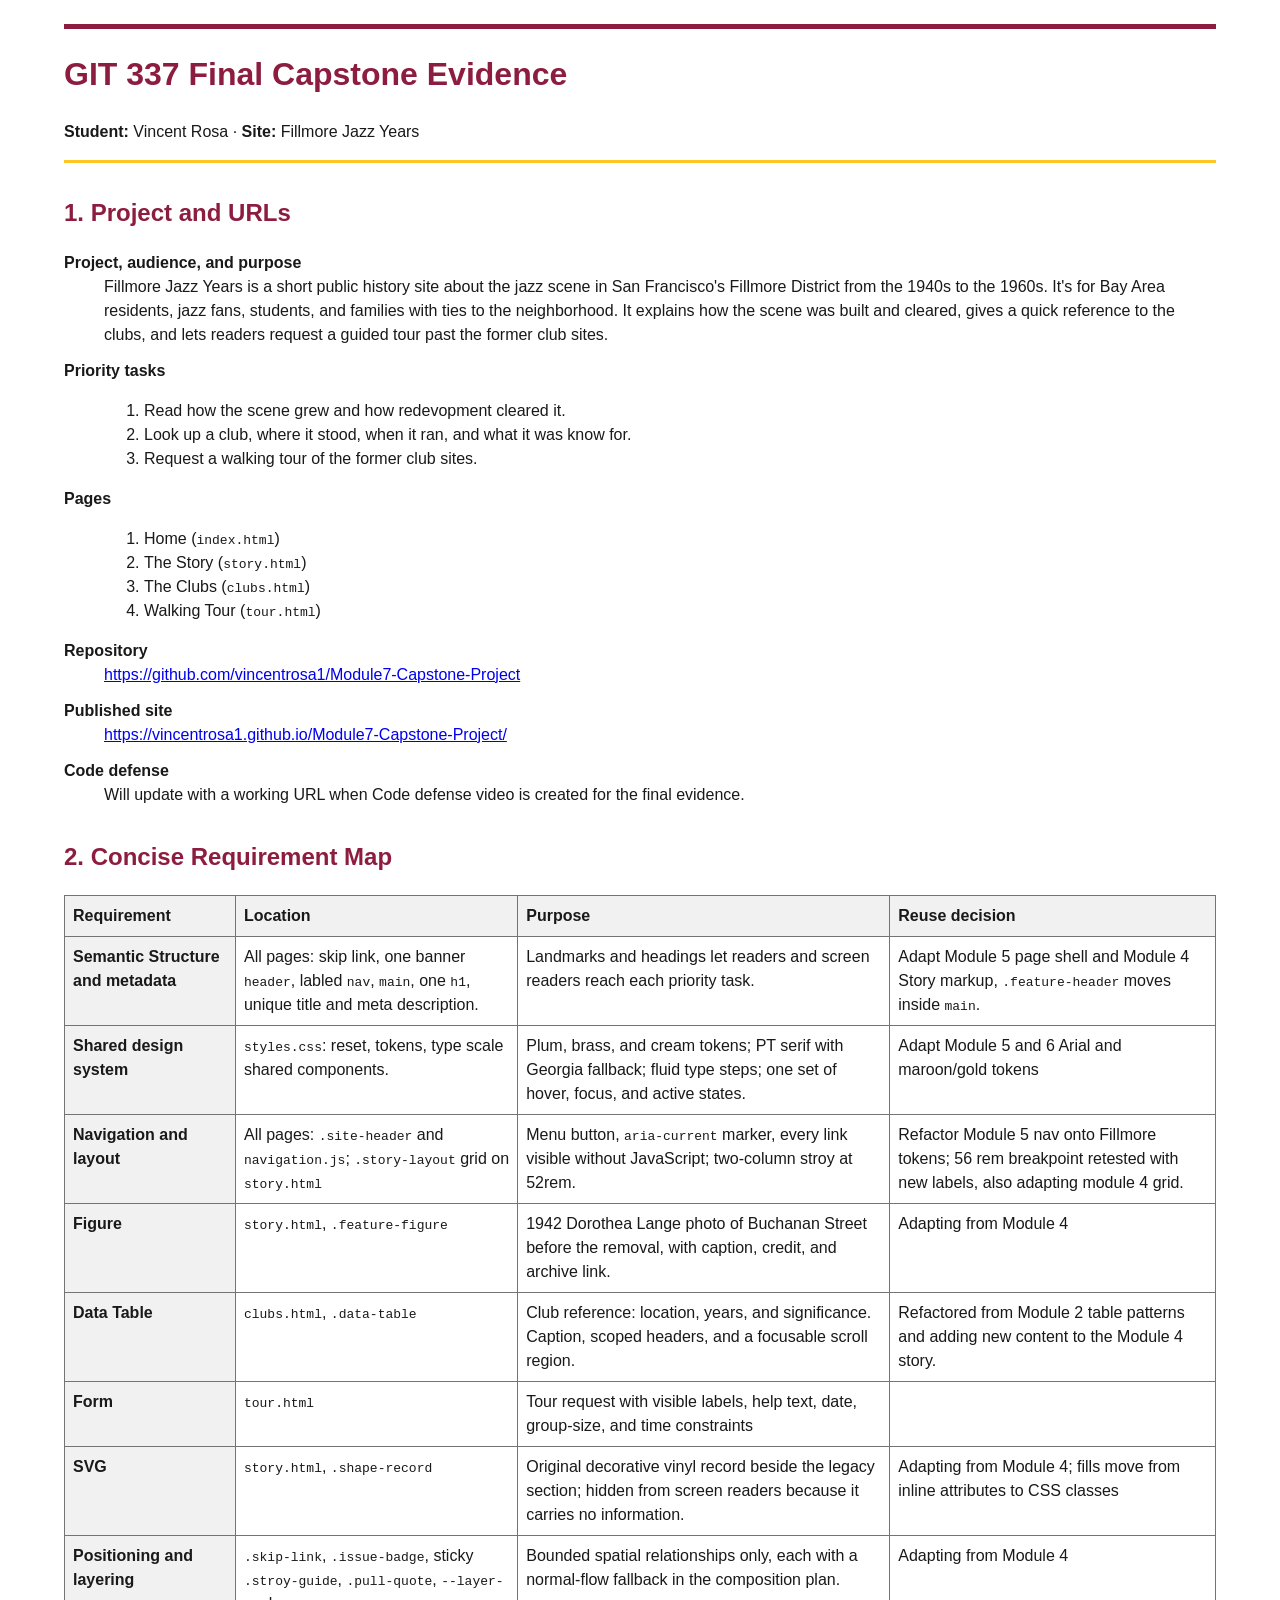
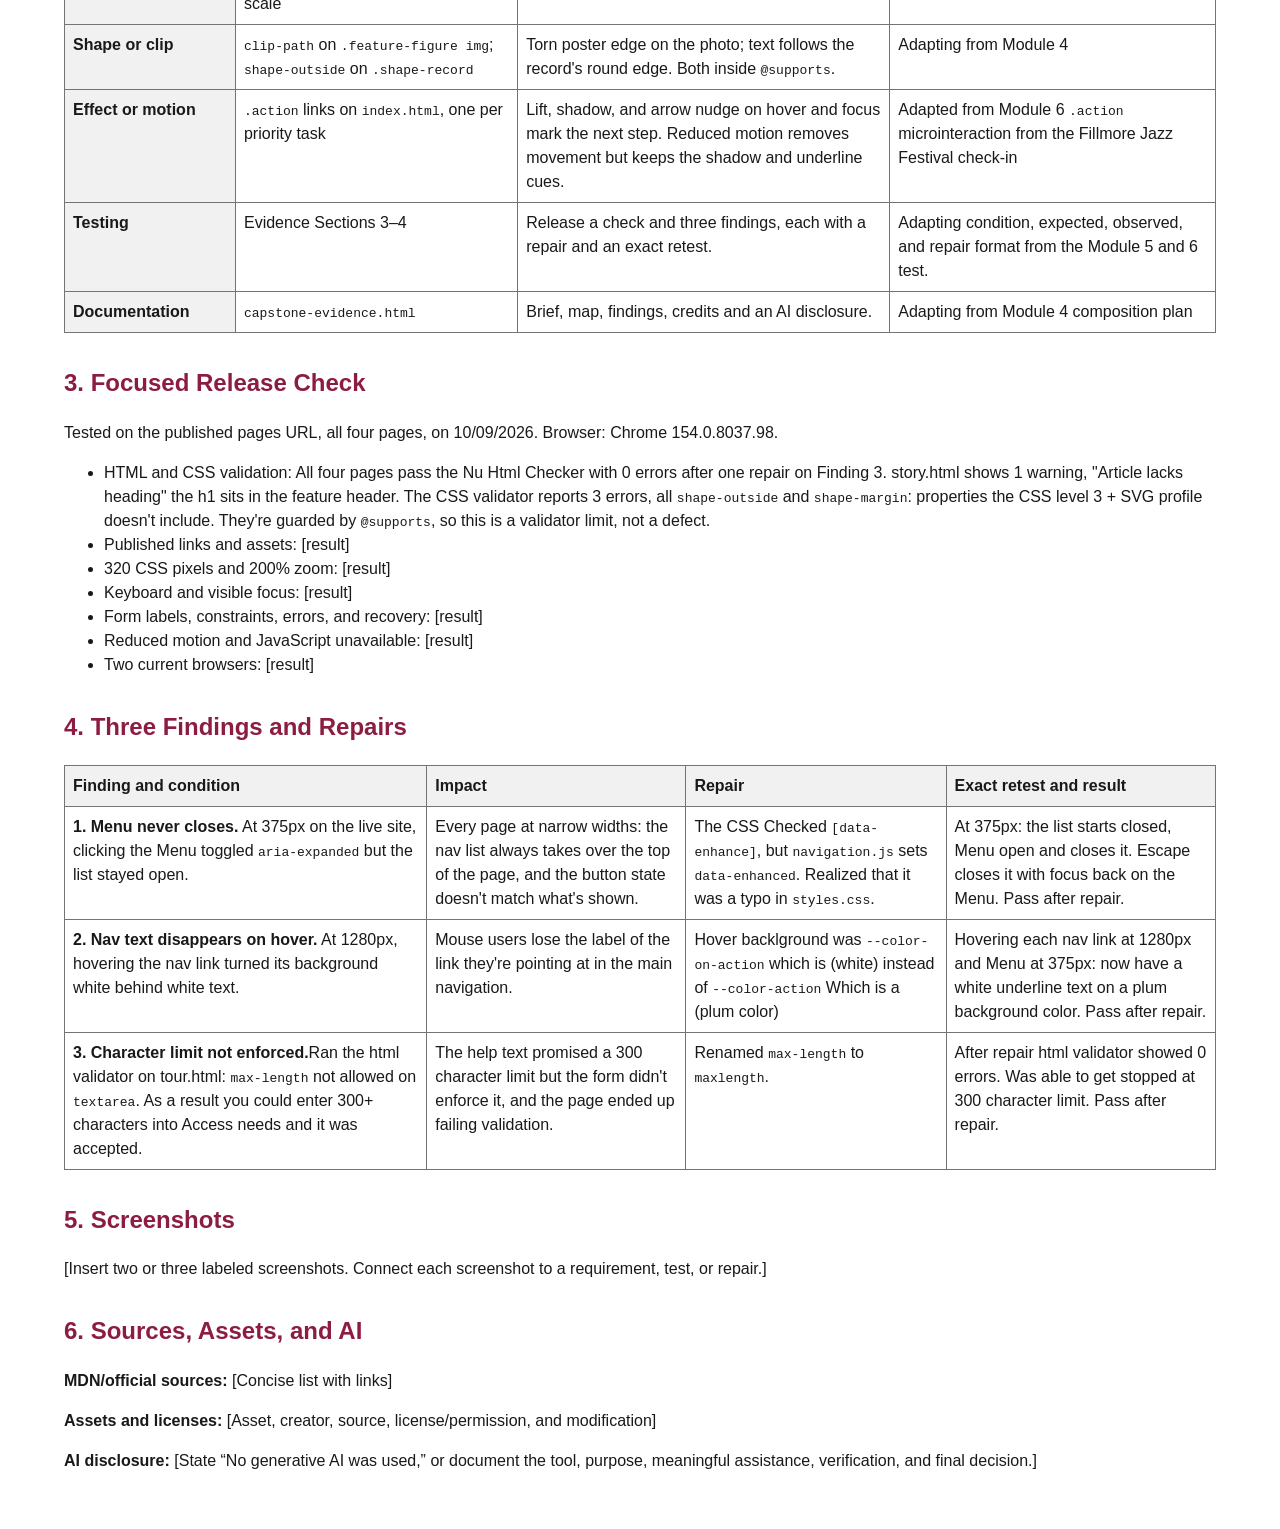
==== capstone-evidence.html @ 0bad3030 "Adding the three findings and repairs" ====
<!DOCTYPE html>
<html lang="en">
    <head>
        <meta charset="utf-8">
        <meta name="viewport" content="width=device-width,initial-scale=1">
        <title>GIT 337 Capstone Evidence</title><link rel="stylesheet" href="evidence.css">
    </head>
    <body>
        <header>
            <h1>GIT 337 Final Capstone Evidence</h1>
            <p>
                <strong>Student:</strong> Vincent Rosa
                &middot; <strong>Site:</strong> Fillmore Jazz Years
            </p>
        </header>
        <main>
            <section>
                <h2>1. Project and URLs</h2>
                <dl>
                    <dt>Project, audience, and purpose</dt>
                    <dd>Fillmore Jazz Years is a short public history 
                        site about the jazz scene in San Francisco's 
                        Fillmore District from the 1940s to the 1960s.
                        It's for Bay Area residents, jazz fans, students,
                        and families with ties to the neighborhood. It 
                        explains how the scene was built and cleared, gives
                        a quick reference to the clubs, and lets readers request 
                        a guided tour past the former club sites.
                    </dd>
                    <dt>Priority tasks</dt>
                    <dd>
                        <ol>
                            <li>Read how the scene grew and how redevopment cleared it.</li>
                            <li>Look up a club, where it stood, when it ran, and what 
                                it was know for. 
                            </li>
                            <li>Request a walking tour of the former club sites.</li>
                        </ol>
                    </dd>
                    <dt>Pages</dt>
                    <dd>
                        <ol>
                            <li>Home (<code>index.html</code>)</li>
                            <li>The Story (<code>story.html</code>)</li>
                            <li>The Clubs (<code>clubs.html</code>)</li>
                            <li>Walking Tour (<code>tour.html</code>)</li>
                        </ol>
                    </dd>
                    <dt>Repository</dt>
                    <dd>
                        <a href="https://github.com/vincentrosa1/Module7-Capstone-Project">
                        https://github.com/vincentrosa1/Module7-Capstone-Project</a>
                    </dd>
                    <dt>Published site</dt>
                    <dd>
                        <a href="https://vincentrosa1.github.io/Module7-Capstone-Project/">
                            https://vincentrosa1.github.io/Module7-Capstone-Project/
                        </a>
                    </dd>
                    <dt>Code defense</dt>
                    <dd>Will update with a working URL when Code defense video is created for the final evidence. </dd>
                </dl>
            </section>
            <section>
                <h2>2. Concise Requirement Map</h2>
                <table>
                    <thead>
                        <tr>
                            <th scope="col">Requirement</th>
                            <th scope="col">Location</th>
                            <th scope="col">Purpose</th>
                            <th scope="col">Reuse decision</th>
                        </tr>
                    </thead>
                    <tbody>
                        <tr>
                            <th scope="row">Semantic Structure and metadata</th>
                            <td>All pages: skip link, one banner
                                <code>header</code>, labled <code>nav</code>, <code>main</code>,
                                one <code>h1</code>, unique title and meta description.
                            </td>
                            <td>Landmarks and headings let readers and screen readers reach each
                                priority task.
                            </td>
                            <td>Adapt Module 5 page shell and Module 4 Story markup, 
                                <code>.feature-header</code> moves inside <code>main</code>.
                            </td>
                        </tr>

                        <tr>
                            <th scope="row">Shared design system</th>
                            <td><code>styles.css</code>: reset, tokens, type scale
                            shared components.</td>
                            <td>Plum, brass, and cream tokens; PT serif with Georgia fallback;
                                fluid type steps; one set of hover, focus, and active states.
                            </td>
                            <td>Adapt Module 5 and 6 Arial and maroon/gold tokens </td>
                        </tr>

                        <tr>
                            <th scope="row">Navigation and layout</th>
                            <td>All pages: 
                                <code>.site-header</code> and 
                                <code>navigation.js</code>;
                                <code>.story-layout</code> grid on
                                <code>story.html</code>
                            </td>
                            <td>Menu button, <code>aria-current</code> marker, every link visible
                            without JavaScript; two-column stroy at 52rem. </td>
                            <td>Refactor Module 5 nav onto Fillmore tokens; 56 rem breakpoint retested
                                with new labels, also adapting module 4 grid. 
                            </td>
                        </tr>

                        <tr>
                            <th scope="row">Figure</th>
                            <td><code>story.html</code>, 
                            <code>.feature-figure</code></td>
                            <td>1942 Dorothea Lange photo of 
                                Buchanan Street before the removal, with caption, credit, and archive link.
                            </td>
                            <td>Adapting from Module 4</td>
                        </tr>

                        <tr>
                            <th scope="row">Data Table</th>
                            <td><code>clubs.html</code>,
                            <code>.data-table</code></td>
                            <td>Club reference: location, years, and significance. Caption, 
                                scoped headers, and a focusable scroll region. 
                            </td>
                            <td>Refactored from Module 2 table patterns and adding new content 
                                to the Module 4 story. 
                            </td>
                        </tr>


                        <tr>
                            <th scope="row">Form</th>
                            <td><code>tour.html</code></td>
                            <td>Tour request with visible labels, help text, date, 
                                group-size, and time constraints
                            </td>
                            <td></td>
                        </tr>

                        <tr>
                            <th scope="row">SVG</th>
                            <td><code>story.html</code>, 
                            <code>.shape-record</code></td>
                            <td>Original decorative vinyl record beside the legacy section; 
                                hidden from screen readers because it carries no information.
                            </td>
                            <td>Adapting from Module 4; fills move from inline attributes to CSS classes</td>
                        </tr>


                        <tr>
                            <th scope="row">Positioning and layering</th>
                            <td><code>.skip-link</code>, 
                            <code>.issue-badge</code>, sticky
                            <code>.stroy-guide</code>, 
                            <code>.pull-quote</code>, 
                            <code>--layer-</code> scale</td>
                            <td>Bounded spatial relationships only, each with a normal-flow 
                                fallback in the composition plan.
                            </td>
                            <td>Adapting from Module 4</td>
                        </tr>

                        <tr>
                            <th scope="row">Shape or clip</th>
                            <td><code>clip-path</code> on
                            <code>.feature-figure img</code>; 
                            <code>shape-outside</code> on
                            <code>.shape-record</code></td>
                            <td>Torn poster edge on the photo;
                                text follows the record's round edge. 
                                Both inside <code>@supports</code>. 
                            </td>
                            <td>Adapting from Module 4</td>
                        </tr>


                        <tr>
                            <th scope="row">Effect or motion</th>
                            <td><code>.action</code> links on 
                            <code>index.html</code>, one per priority task</td>
                            <td>Lift, shadow, and arrow nudge on hover and focus
                                mark the next step. Reduced motion removes movement
                                but keeps the shadow and underline cues.
                            </td>
                            <td>Adapted from Module 6 <code>.action</code> microinteraction
                            from the Fillmore Jazz Festival check-in </td>
                        </tr>

                        <tr>
                            <th scope="row">Testing</th>
                            <td>Evidence Sections 3&ndash;4</td>
                            <td>Release a check and three findings, each with a 
                                repair and an exact retest.
                            </td>
                            <td>Adapting condition, expected, observed, and repair 
                                format from the Module 5 and 6 test.
                            </td>
                        </tr>


                        <tr>
                            <th scope="row">Documentation</th>
                            <td><code>capstone-evidence.html</code></td>
                            <td>Brief, map, findings, credits and an AI disclosure.</td>
                            <td>Adapting from Module 4 composition plan</td>
                        </tr>

                    </tbody>
                </table>
            </section>
            <section>
                <h2>3. Focused Release Check</h2>

                <p>
                    Tested on the published pages URL, all four pages, on 
                    10/09/2026. Browser: Chrome 154.0.8037.98.
                </p>

                <ul>
                    <li>HTML and CSS validation: All four pages pass the Nu Html Checker
                        with 0 errors after one repair on Finding 3. story.html shows 1 warning,
                        "Article lacks heading" the h1 sits in the feature header. The CSS validator
                        reports 3 errors, all <code>shape-outside</code> and <code>shape-margin</code>: 
                        properties the CSS level 3 + SVG profile doesn't include. They're guarded by 
                        <code>@supports</code>, so this is a validator limit, not a defect.
                    </li>
                    <li>Published links and assets: [result]</li>
                    <li>320 CSS pixels and 200% zoom: [result]</li>
                    <li>Keyboard and visible focus: [result]</li>
                    <li>Form labels, constraints, errors, and recovery: [result]</li>
                    <li>Reduced motion and JavaScript unavailable: [result]</li>
                    <li>Two current browsers: [result]</li>
                </ul>
            </section>
            <section>
                <h2>4. Three Findings and Repairs</h2>
                <table>
                    <thead>
                        <tr>
                            <th scope="col">Finding and condition</th>
                            <th scope="col">Impact</th>
                            <th scope="col">Repair</th>
                            <th scope="col">Exact retest and result</th>
                        </tr>
                    </thead>
                    <tbody>
                        <tr>
                            <td><strong>1. Menu never closes.</strong>
                            At 375px on the live site, clicking the Menu
                            toggled <code>aria-expanded</code> but the list
                            stayed open.</td>
                            <td>Every page at narrow widths: the nav list
                                always takes over the top of the page, and 
                                the button state doesn't match what's shown. 
                            </td>
                            <td>The CSS Checked <code>[data-enhance]</code>, but
                            <code>navigation.js</code> sets <code>data-enhanced</code>.
                            Realized that it was a typo in <code>styles.css</code>.</td>
                            <td>At 375px: the list starts closed, Menu open and closes it. 
                                Escape closes it with focus back on the Menu. Pass after repair. 
                            </td>
                        </tr>

                        <tr>
                            <td><strong>2. Nav text disappears on hover.</strong>
                            At 1280px, hovering the nav link turned its background 
                            white behind white text.</td>
                            <td>Mouse users lose the label of the link they're pointing
                                at in the main navigation.
                            </td>
                            <td>Hover backlground was <code>--color-on-action</code> which is (white)
                            instead of <code>--color-action</code> Which is a (plum color)</td>
                            <td>Hovering each nav link at 1280px and Menu at 375px: now have a white underline
                                text on a plum background color. Pass after repair. 
                            </td>
                        </tr>

                        <tr>
                            <td><strong>3. Character limit not enforced.</strong>Ran the html validator
                            on tour.html: <code>max-length</code> not allowed on <code>textarea</code>. As a 
                            result you could enter 300+ characters into Access needs and it was accepted. </td>
                            <td>The help text promised a 300 character limit but the form didn't enforce it, and the
                                page ended up failing validation. 
                            </td>
                            <td>Renamed <code>max-length</code> to <code>maxlength</code>. </td>
                            <td>After repair html validator showed 0 errors. Was able to get stopped at 300 
                                character limit. Pass after repair. 
                            </td>
                        </tr>
                    </tbody>
                </table>
            </section>
            <section>
                <h2>5. Screenshots</h2>
                <p>[Insert two or three labeled screenshots. Connect each screenshot to a requirement, test, or repair.]</p>
            </section>
            <section>
                <h2>6. Sources, Assets, and AI</h2>
                <p><strong>MDN/official sources:</strong> [Concise list with links]</p>
                <p><strong>Assets and licenses:</strong> [Asset, creator, source, license/permission, and modification]</p>
                <p><strong>AI disclosure:</strong> [State “No generative AI was used,” or document the tool, purpose, meaningful assistance, verification, and final decision.]</p>
            </section>
        </main>
    </body>
</html>
---- evidence.css ----
:root { 
    color-scheme: light; 
    font-family: Arial, Helvetica, sans-serif; 
    line-height: 1.5; color: #191919; 
}
body { 
    max-width: 72rem; 
    margin: 0 auto; 
    padding: 1.5rem; 
}
header { 
    border-top: .35rem solid #8c1d40; 
    border-bottom: .2rem solid #ffc627; 
}
h1, h2 { 
    color: #8c1d40; 
}
section { 
    margin-block: 2rem; 
    break-inside: avoid; 
}
table { 
    width: 100%; 
    border-collapse: collapse; 
}
th, td { 
    border: 1px solid #747474; 
    padding: .5rem; 
    text-align: left; 
    vertical-align: top; 
}
th { 
    background: #f1f1f1; 
}
dt { 
    font-weight: 700; 
}
dd { 
    margin-block-end: .75rem; 
}
@media print { 
    body { 
        max-width: none; 
        padding: 0; 
    } 
    a { 
        color: #191919; 
    } 
}
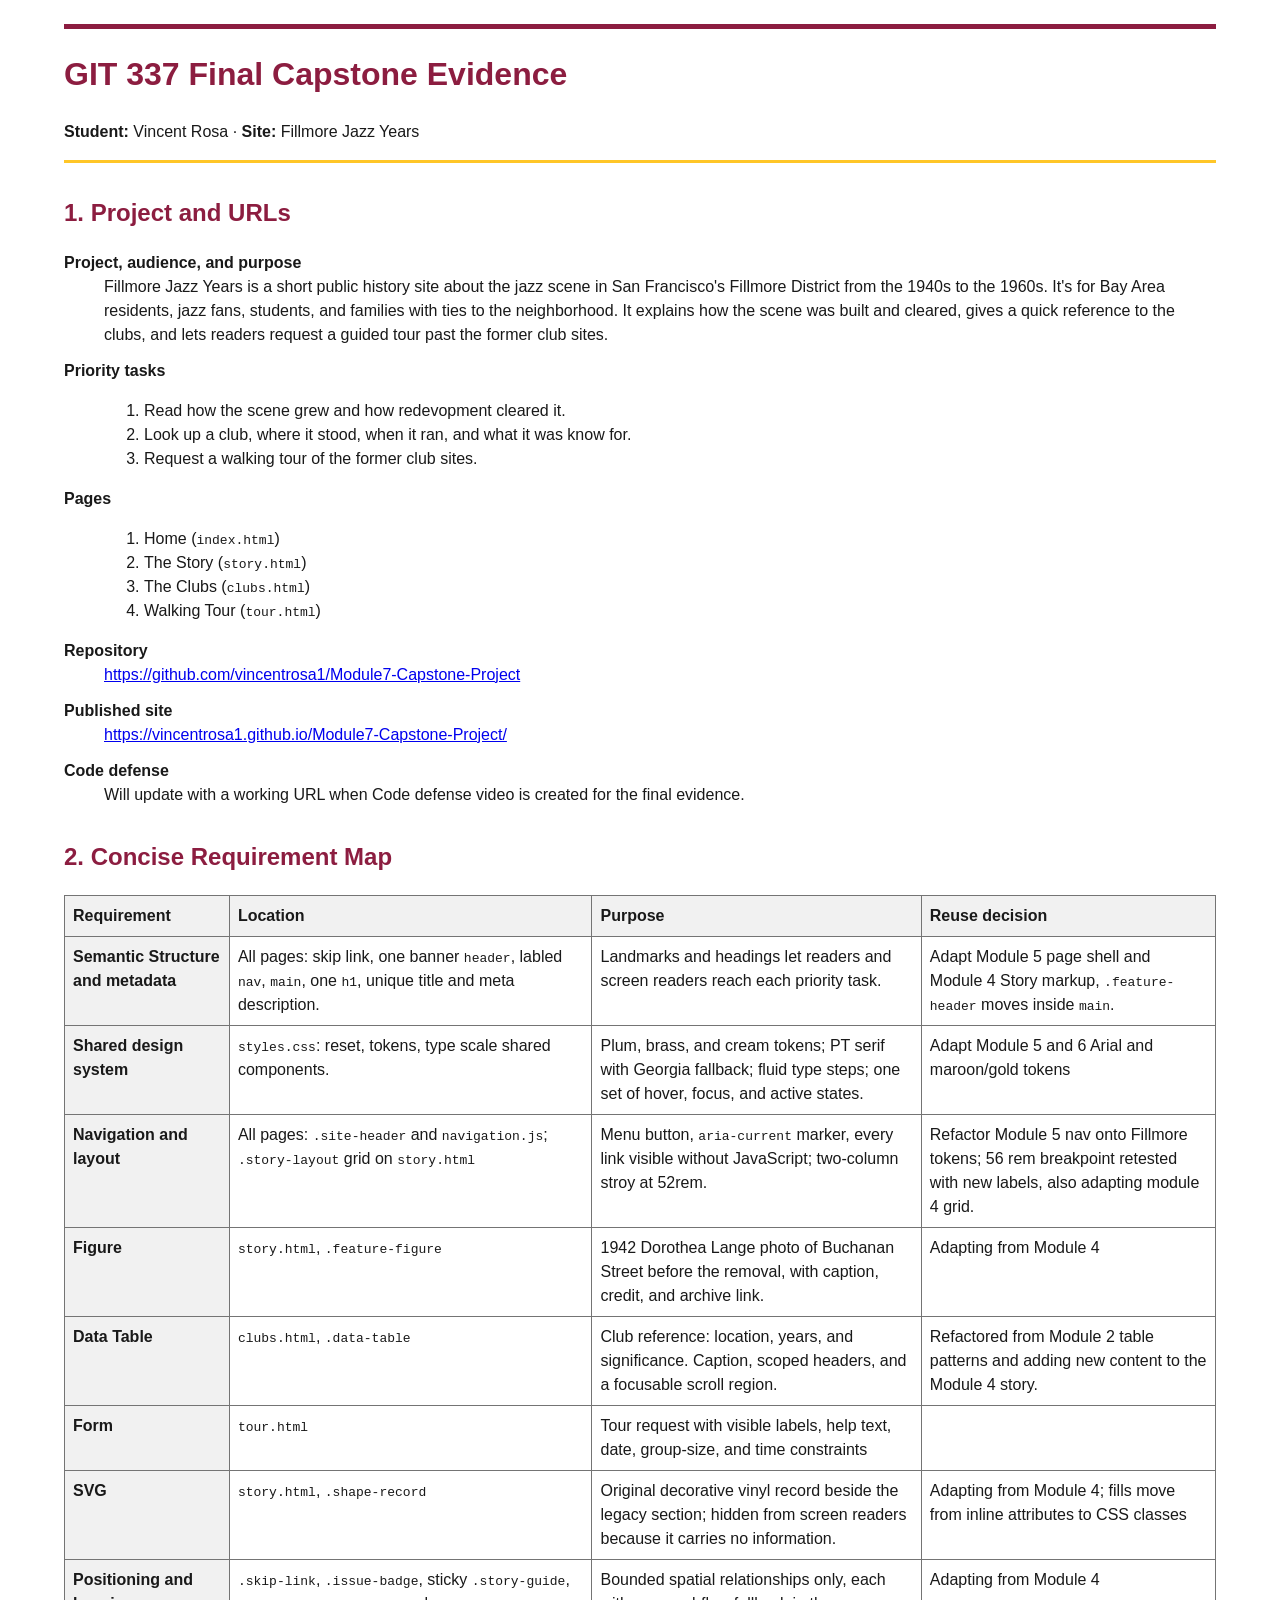
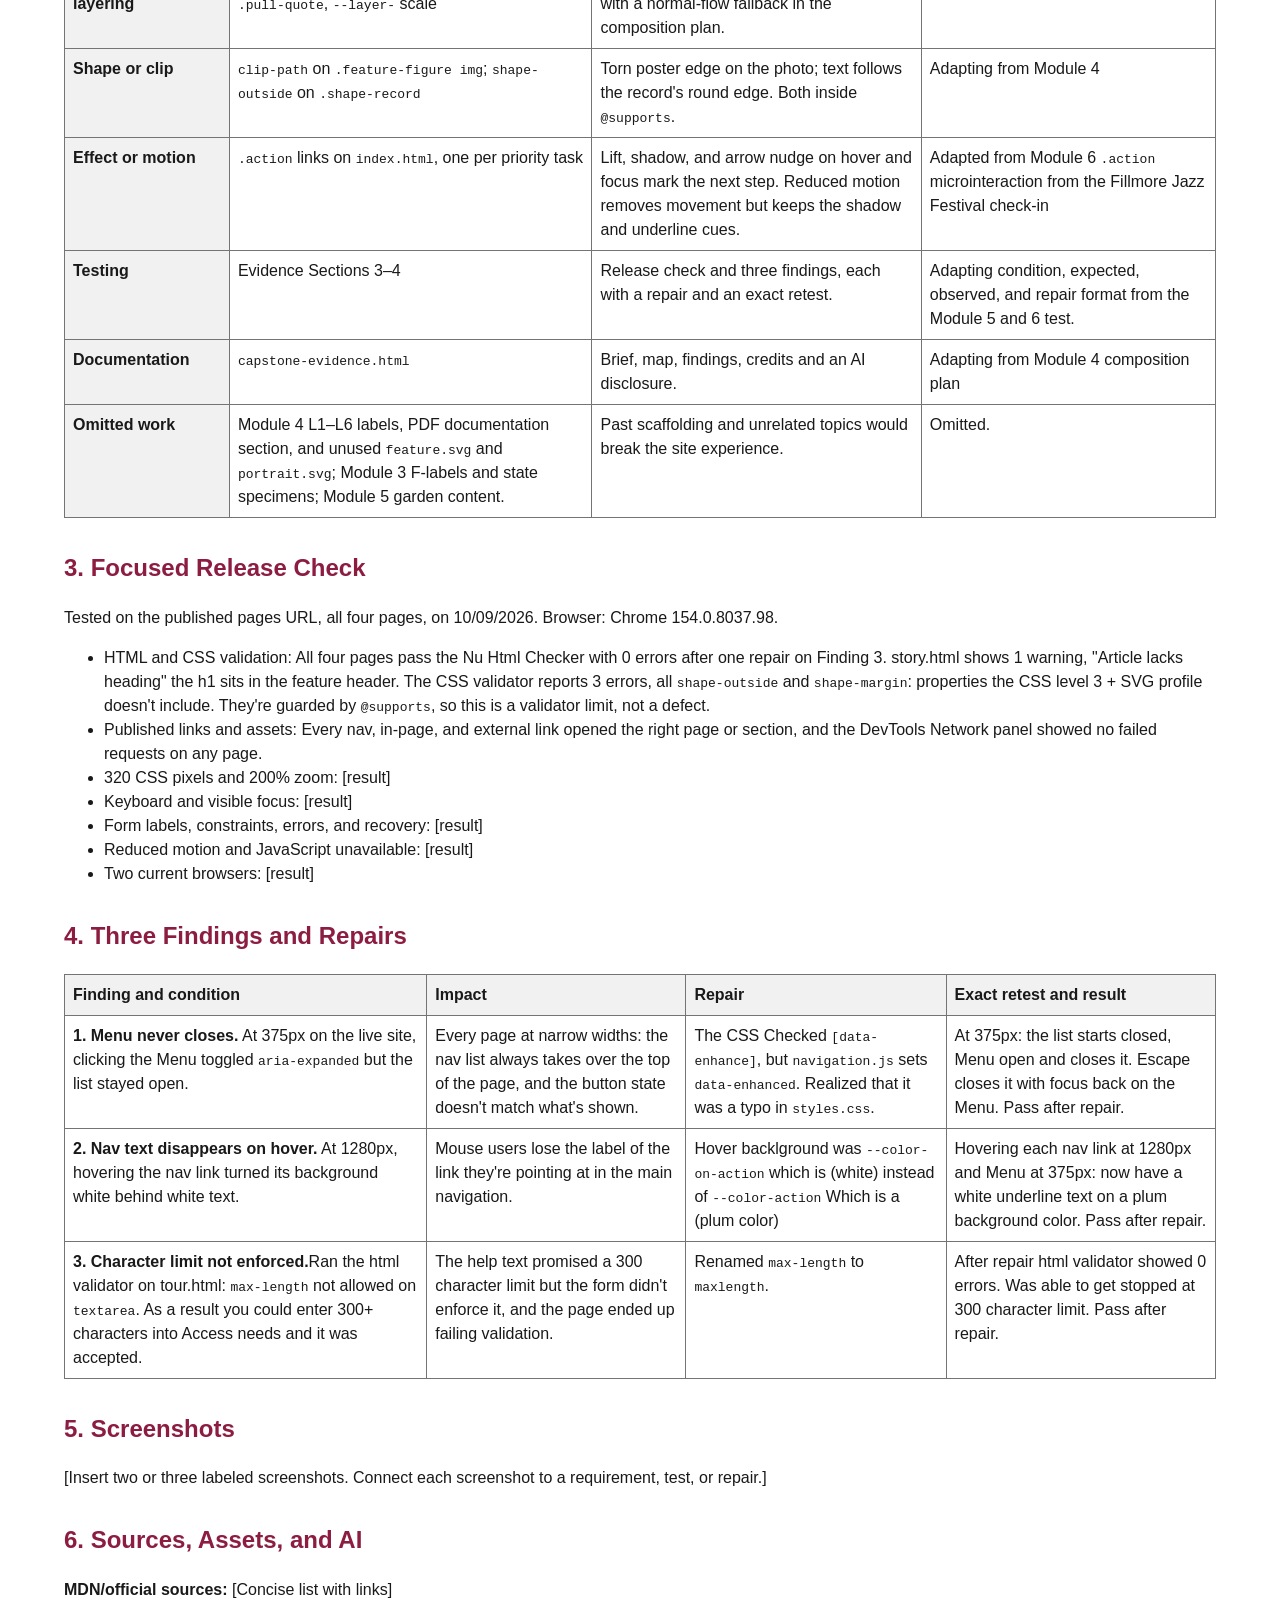
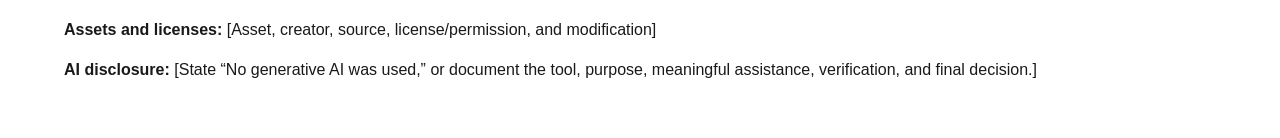
==== commit c26bb108: "Adding published link and assets section, ommited work section and fixed typos" ====
--- a/capstone-evidence.html
+++ b/capstone-evidence.html
@@ -159,7 +159,7 @@
                             <th scope="row">Positioning and layering</th>
                             <td><code>.skip-link</code>, 
                             <code>.issue-badge</code>, sticky
-                            <code>.stroy-guide</code>, 
+                            <code>.story-guide</code>, 
                             <code>.pull-quote</code>, 
                             <code>--layer-</code> scale</td>
                             <td>Bounded spatial relationships only, each with a normal-flow 
@@ -197,7 +197,7 @@
                         <tr>
                             <th scope="row">Testing</th>
                             <td>Evidence Sections 3&ndash;4</td>
-                            <td>Release a check and three findings, each with a 
+                            <td>Release check and three findings, each with a 
                                 repair and an exact retest.
                             </td>
                             <td>Adapting condition, expected, observed, and repair 
@@ -213,6 +213,15 @@
                             <td>Adapting from Module 4 composition plan</td>
                         </tr>
 
+                        <tr>
+                            <th scope="row">Omitted work</th>
+                            <td>Module 4 L1&ndash;L6 labels, PDF documentation section, 
+                                and unused <code>feature.svg</code> and <code>portrait.svg</code>;
+                                Module 3 F-labels and state specimens; Module 5 garden content.
+                            </td>
+                            <td>Past scaffolding and unrelated topics would break the site experience.</td>
+                            <td>Omitted.</td>
+                        </tr>
                     </tbody>
                 </table>
             </section>
@@ -232,7 +241,10 @@
                         properties the CSS level 3 + SVG profile doesn't include. They're guarded by 
                         <code>@supports</code>, so this is a validator limit, not a defect.
                     </li>
-                    <li>Published links and assets: [result]</li>
+                    <li>Published links and assets: Every nav, in-page, and external link
+                        opened the right page or section, and the DevTools Network panel 
+                        showed no failed requests on any page. 
+                    </li>
                     <li>320 CSS pixels and 200% zoom: [result]</li>
                     <li>Keyboard and visible focus: [result]</li>
                     <li>Form labels, constraints, errors, and recovery: [result]</li>
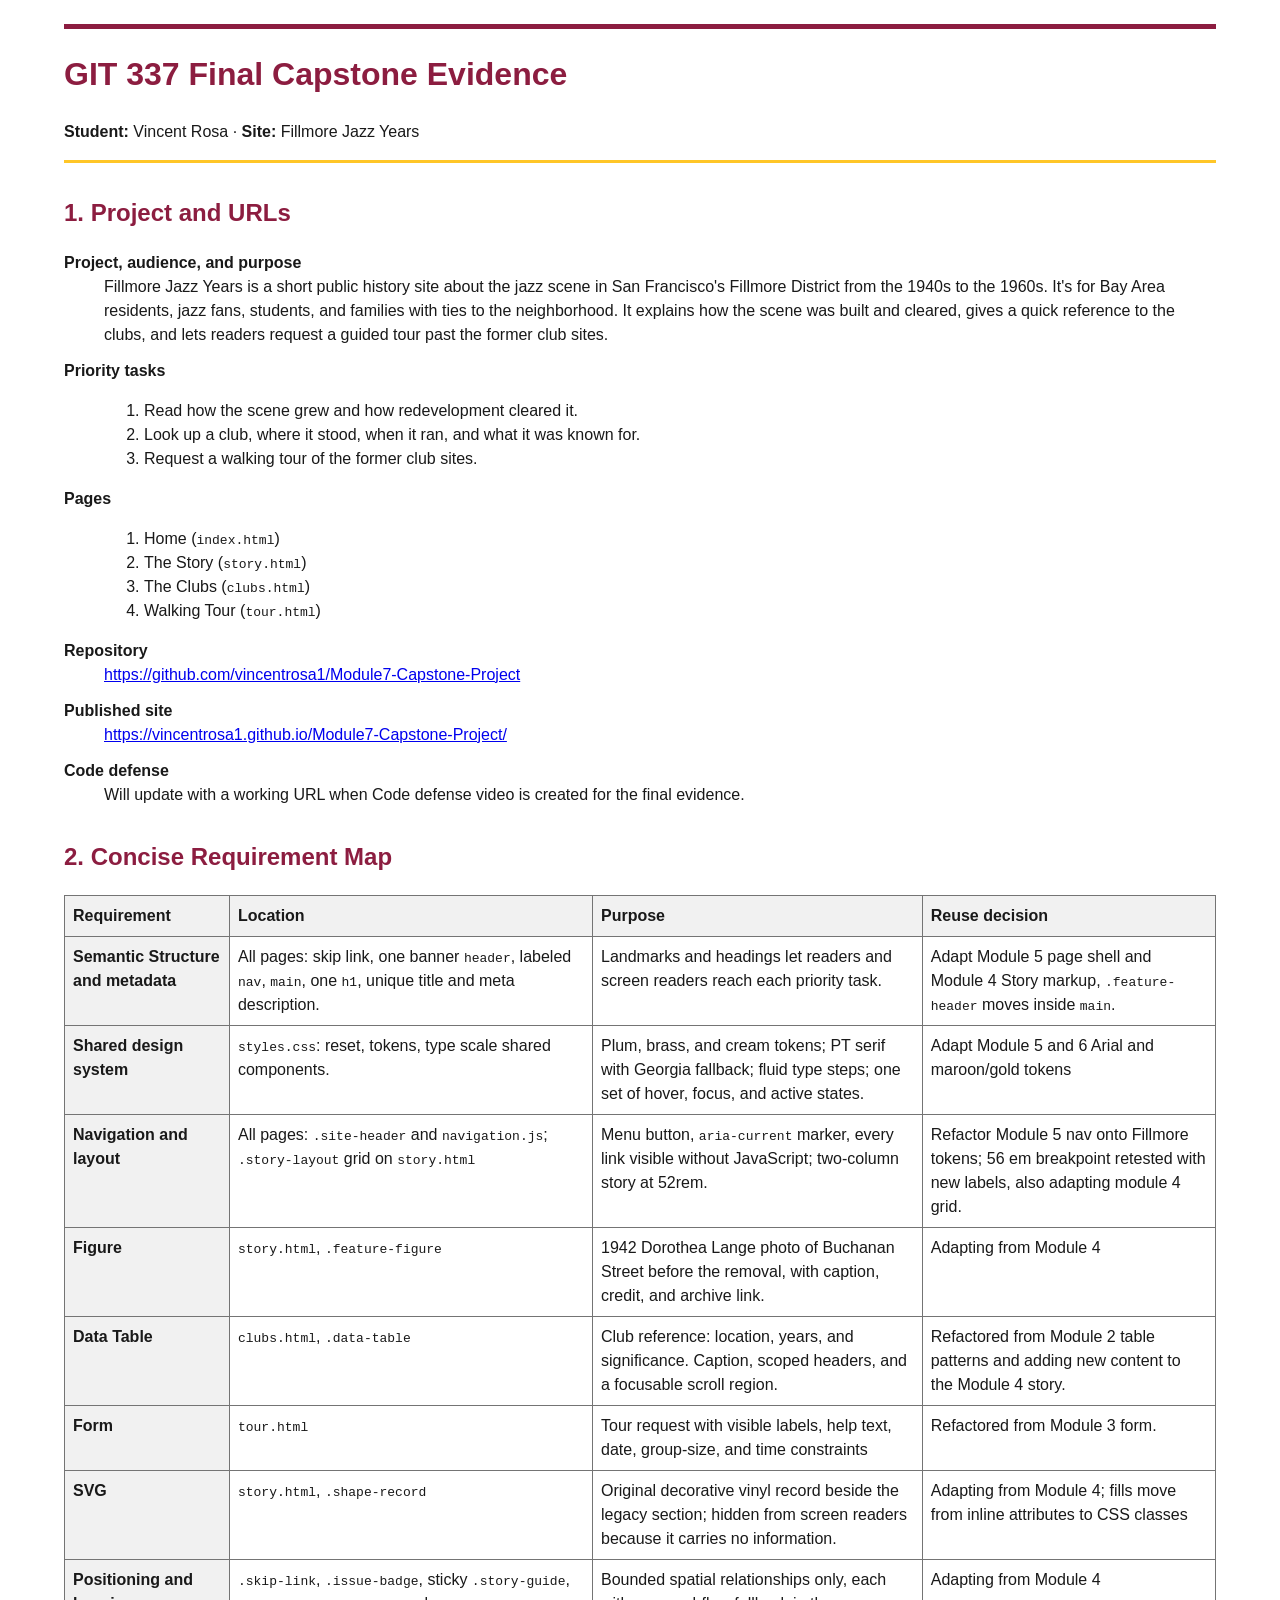
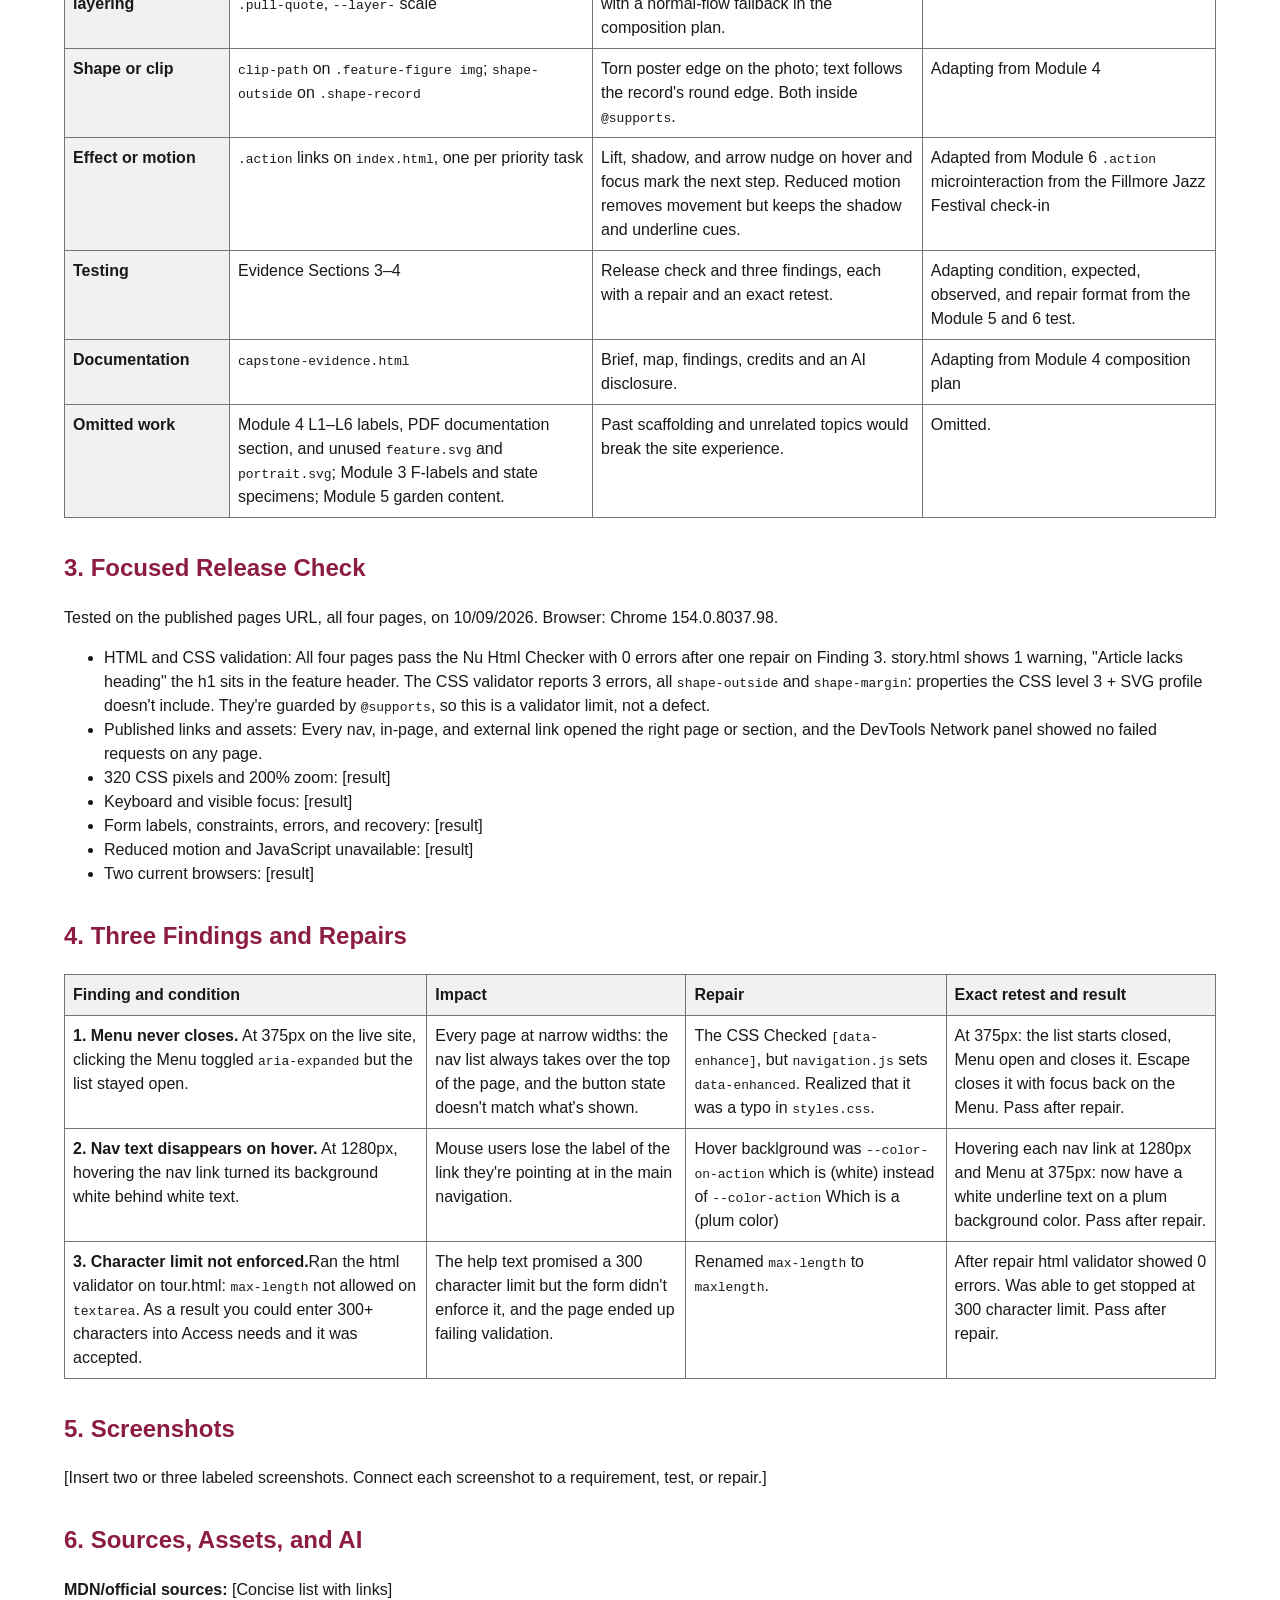
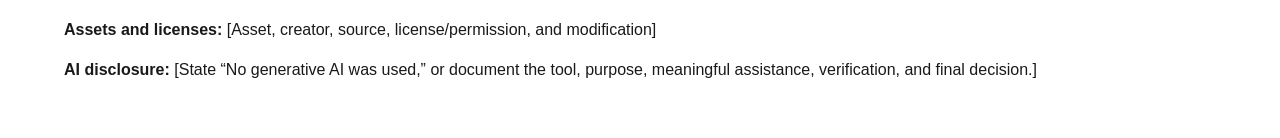
==== commit 1d7b1852: "Fixing more typos and added the form refactor section" ====
--- a/capstone-evidence.html
+++ b/capstone-evidence.html
@@ -30,9 +30,9 @@
                     <dt>Priority tasks</dt>
                     <dd>
                         <ol>
-                            <li>Read how the scene grew and how redevopment cleared it.</li>
+                            <li>Read how the scene grew and how redevelopment cleared it.</li>
                             <li>Look up a club, where it stood, when it ran, and what 
-                                it was know for. 
+                                it was known for. 
                             </li>
                             <li>Request a walking tour of the former club sites.</li>
                         </ol>
@@ -76,7 +76,7 @@
                         <tr>
                             <th scope="row">Semantic Structure and metadata</th>
                             <td>All pages: skip link, one banner
-                                <code>header</code>, labled <code>nav</code>, <code>main</code>,
+                                <code>header</code>, labeled <code>nav</code>, <code>main</code>,
                                 one <code>h1</code>, unique title and meta description.
                             </td>
                             <td>Landmarks and headings let readers and screen readers reach each
@@ -106,8 +106,8 @@
                                 <code>story.html</code>
                             </td>
                             <td>Menu button, <code>aria-current</code> marker, every link visible
-                            without JavaScript; two-column stroy at 52rem. </td>
-                            <td>Refactor Module 5 nav onto Fillmore tokens; 56 rem breakpoint retested
+                            without JavaScript; two-column story at 52rem. </td>
+                            <td>Refactor Module 5 nav onto Fillmore tokens; 56 em breakpoint retested
                                 with new labels, also adapting module 4 grid. 
                             </td>
                         </tr>
@@ -141,7 +141,7 @@
                             <td>Tour request with visible labels, help text, date, 
                                 group-size, and time constraints
                             </td>
-                            <td></td>
+                            <td>Refactored from Module 3 form. </td>
                         </tr>
 
                         <tr>
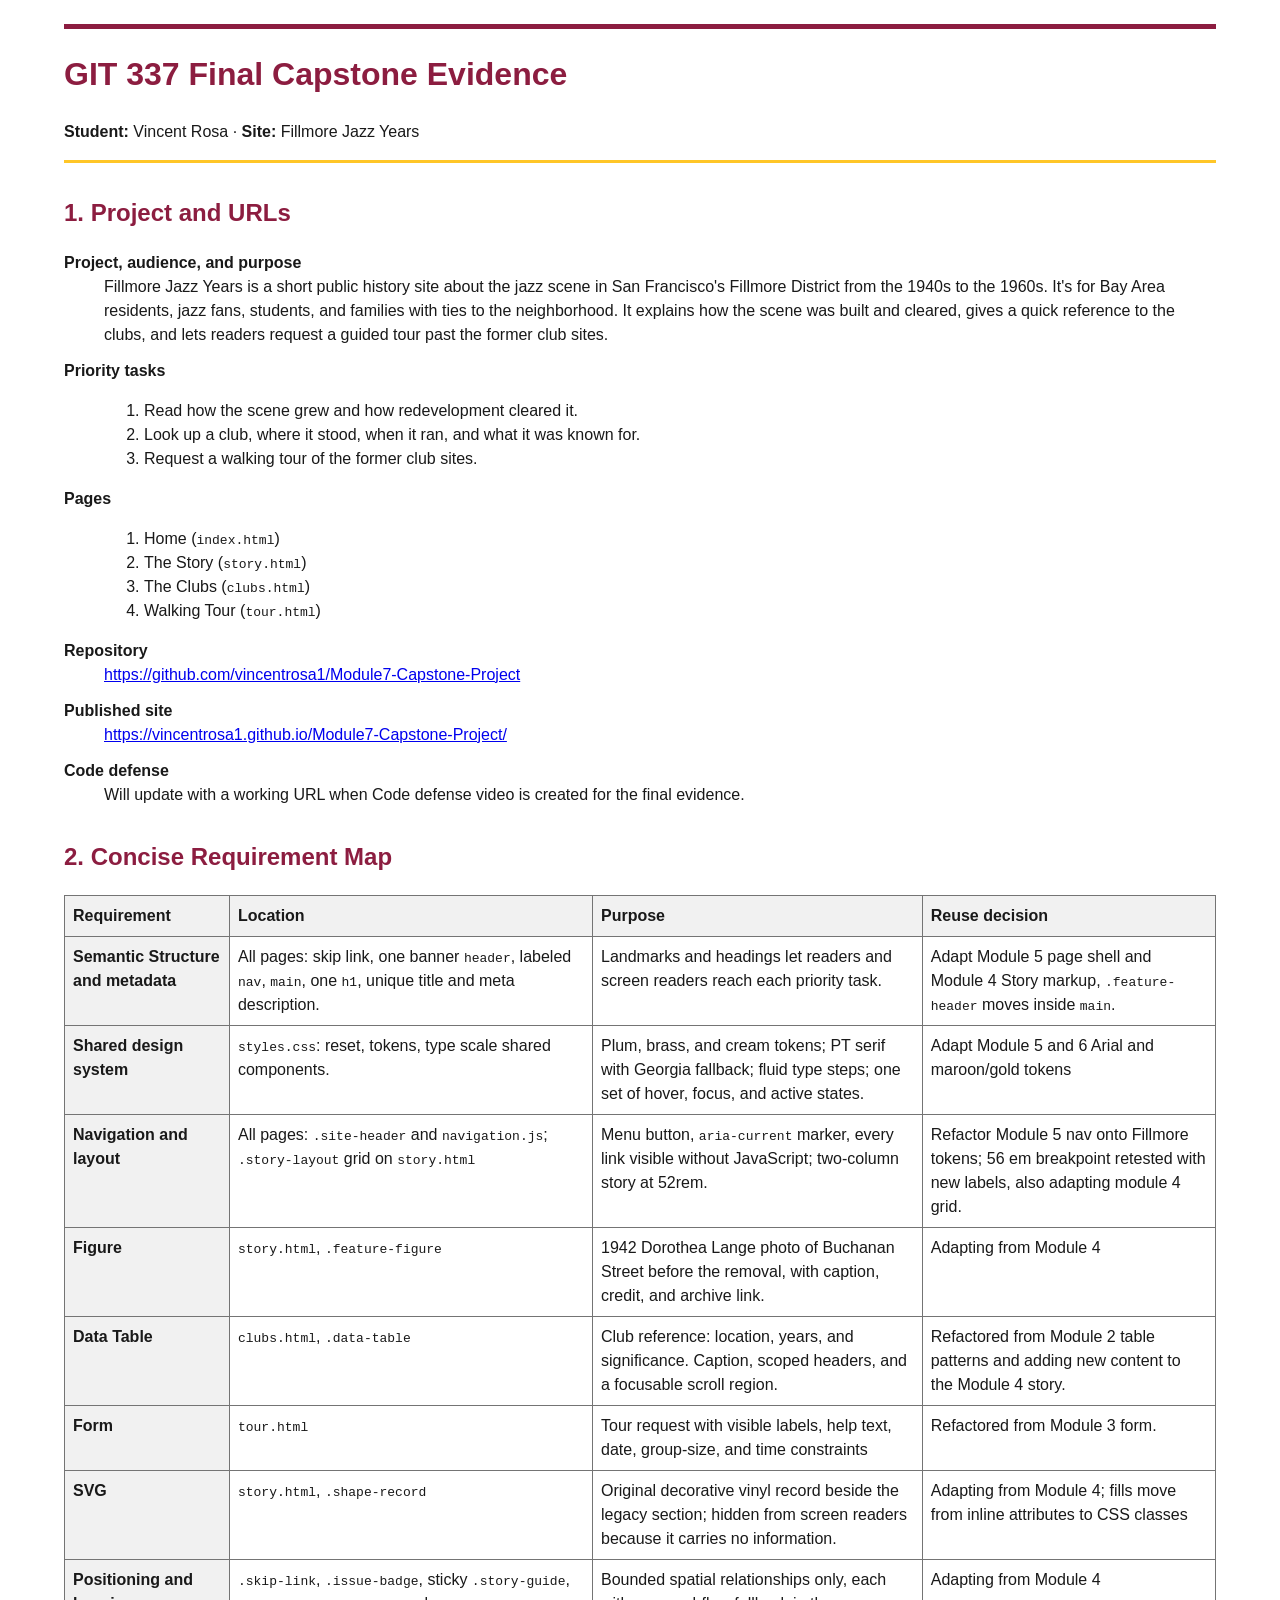
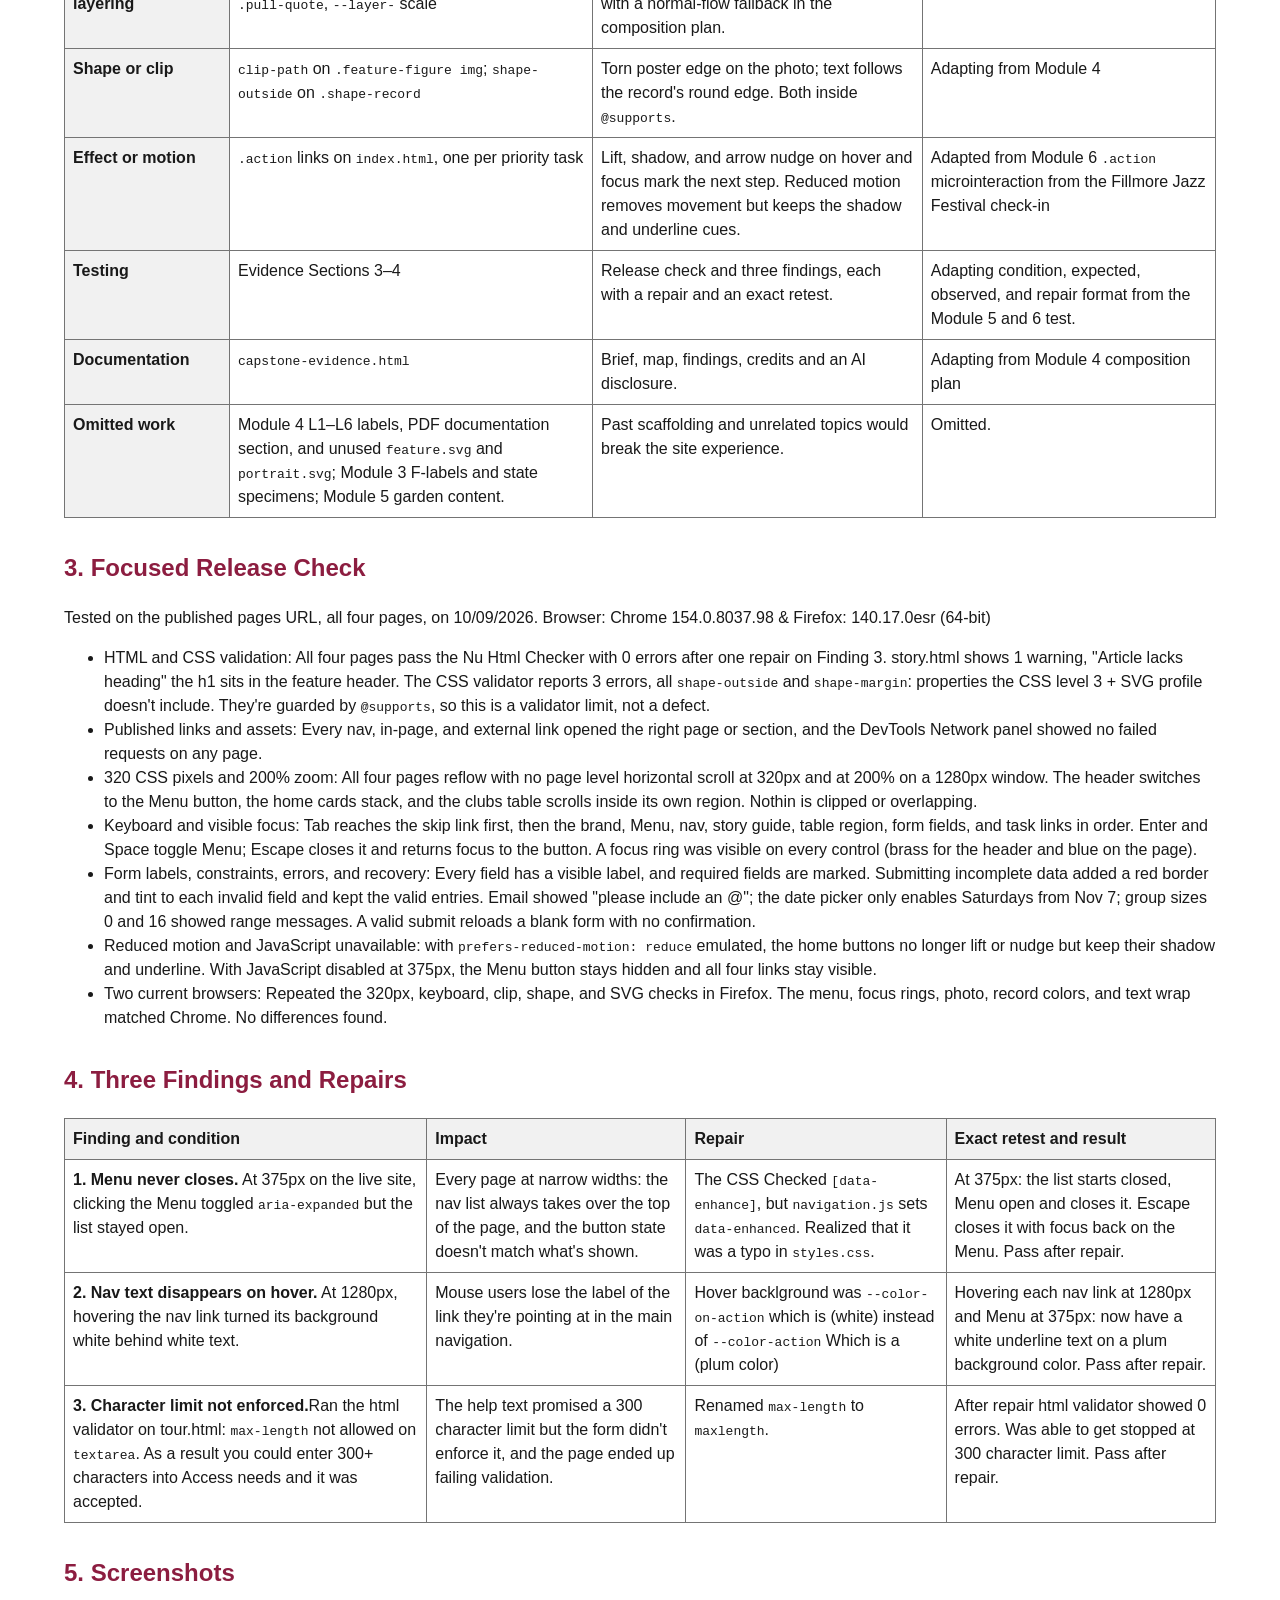
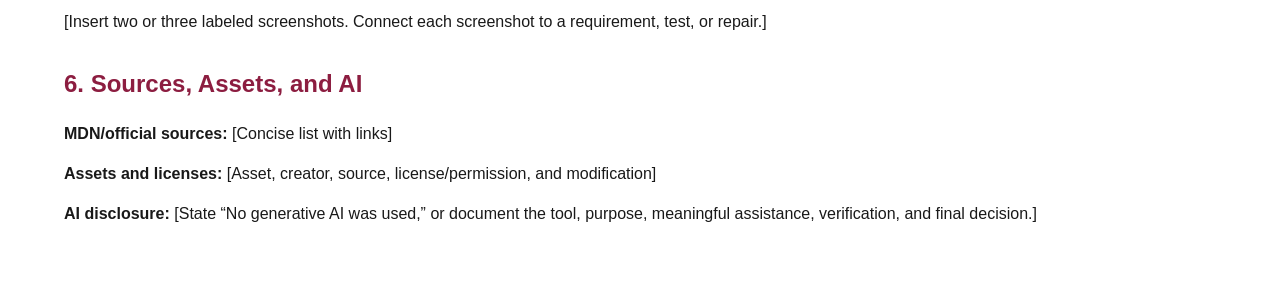
==== commit 43ce3064: "Adding the remainder of the Focused Release checks, fixing a typo and adding the 3 findings screensh" ====
--- a/capstone-evidence.html
+++ b/capstone-evidence.html
@@ -230,7 +230,7 @@
 
                 <p>
                     Tested on the published pages URL, all four pages, on 
-                    10/09/2026. Browser: Chrome 154.0.8037.98.
+                    10/09/2026. Browser: Chrome 154.0.8037.98 & Firefox: 140.17.0esr (64-bit)
                 </p>
 
                 <ul>
@@ -245,11 +245,27 @@
                         opened the right page or section, and the DevTools Network panel 
                         showed no failed requests on any page. 
                     </li>
-                    <li>320 CSS pixels and 200% zoom: [result]</li>
-                    <li>Keyboard and visible focus: [result]</li>
-                    <li>Form labels, constraints, errors, and recovery: [result]</li>
-                    <li>Reduced motion and JavaScript unavailable: [result]</li>
-                    <li>Two current browsers: [result]</li>
+                    <li>320 CSS pixels and 200% zoom: All four pages reflow with no page level 
+                        horizontal scroll at 320px and at 200% on a 1280px window. The header switches
+                        to the Menu button, the home cards stack, and the clubs table scrolls inside its 
+                        own region. Nothin is clipped or overlapping.
+                    </li>
+                    <li>Keyboard and visible focus: Tab reaches the skip link first, then the brand, 
+                        Menu, nav, story guide, table region, form fields, and task links in order.
+                        Enter and Space toggle Menu; Escape closes it and returns focus to the button. 
+                        A focus ring was visible on every control (brass for the header and blue on the page).
+                    </li>
+                    <li>Form labels, constraints, errors, and recovery: Every field has a visible label, and required 
+                        fields are marked. Submitting incomplete data added a red border and tint to each invalid field
+                        and kept the valid entries. Email showed "please include an @"; the date picker only enables Saturdays from Nov 7;
+                        group sizes 0 and 16 showed range messages. A valid submit reloads a blank form with no confirmation. 
+                    </li>
+                    <li>Reduced motion and JavaScript unavailable: with <code>prefers-reduced-motion: reduce</code> emulated, 
+                    the home buttons no longer lift or nudge but keep their shadow and underline. With JavaScript disabled at 
+                375px, the Menu button stays hidden and all four links stay visible. </li>
+                    <li>Two current browsers: Repeated the 320px, keyboard, clip, shape, and SVG checks in Firefox. The menu, focus rings, 
+                        photo, record colors, and text wrap matched Chrome. No differences found.
+                    </li>
                 </ul>
             </section>
             <section>
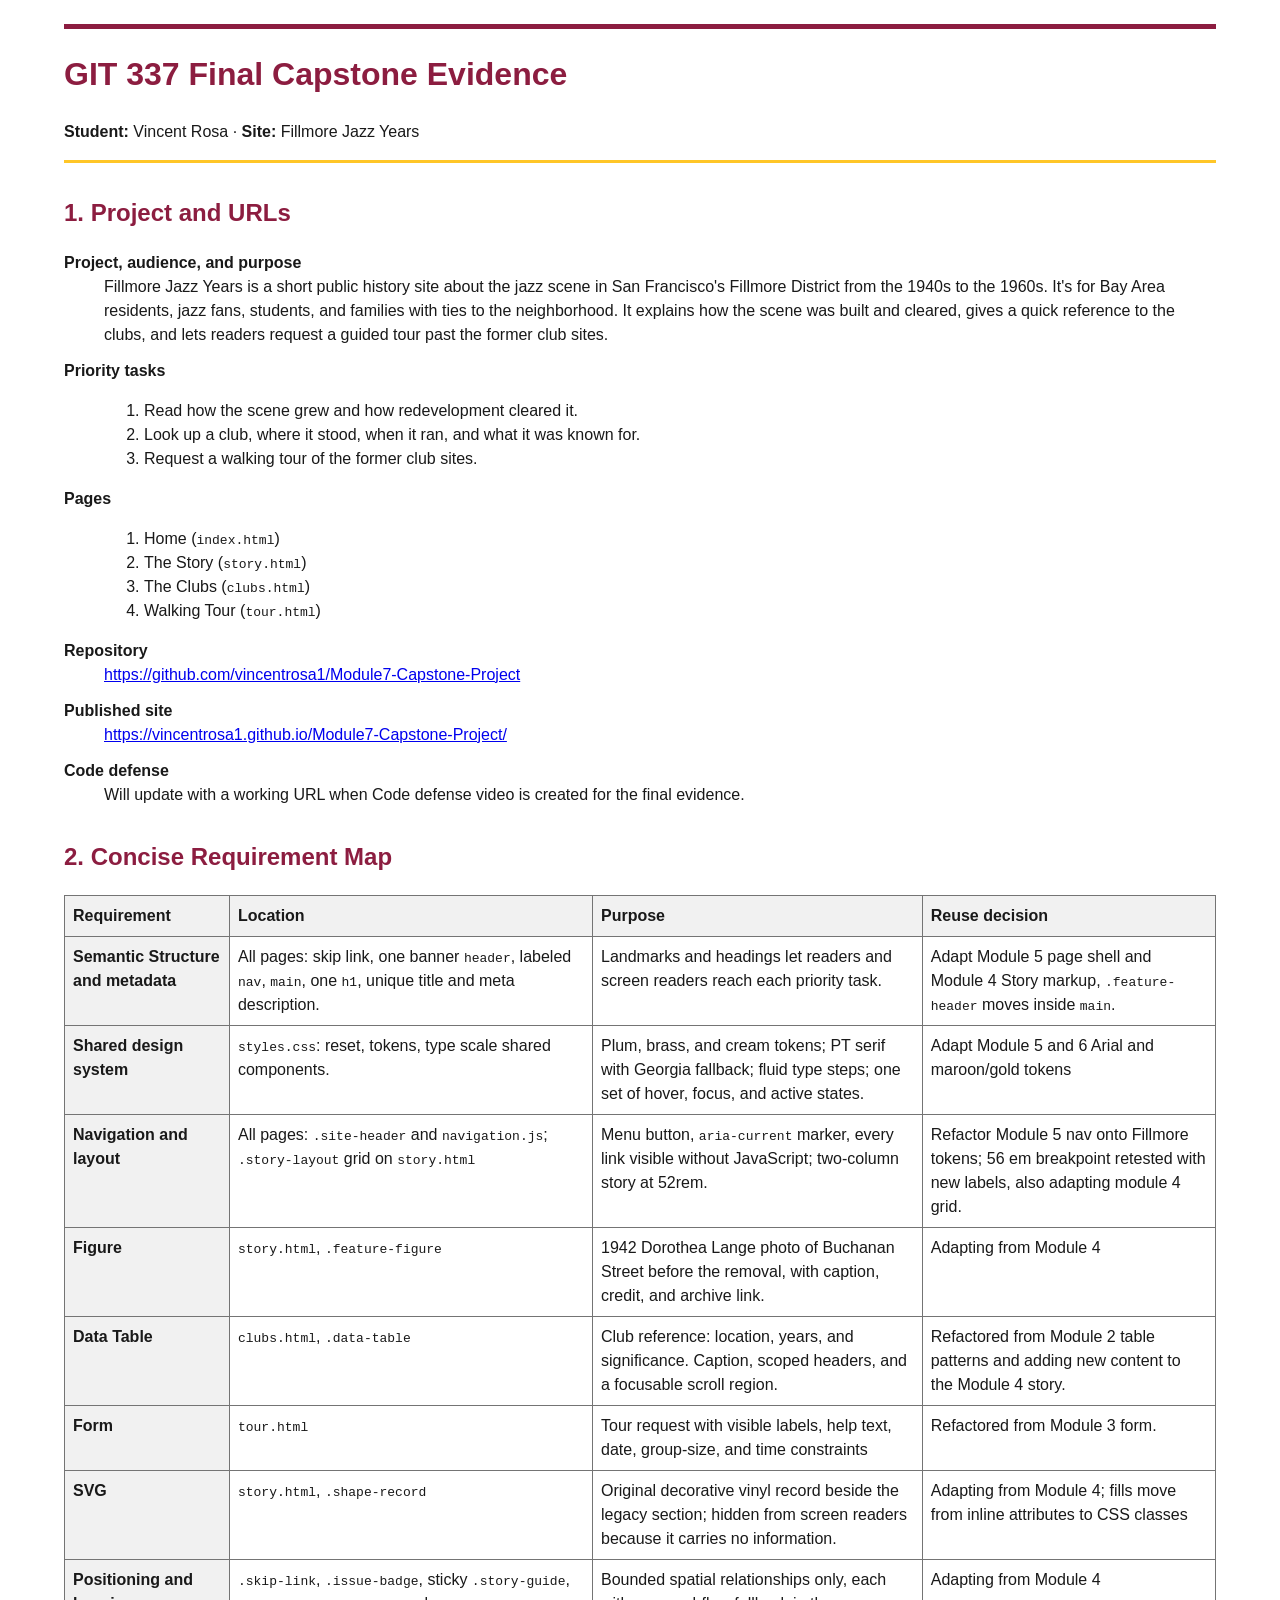
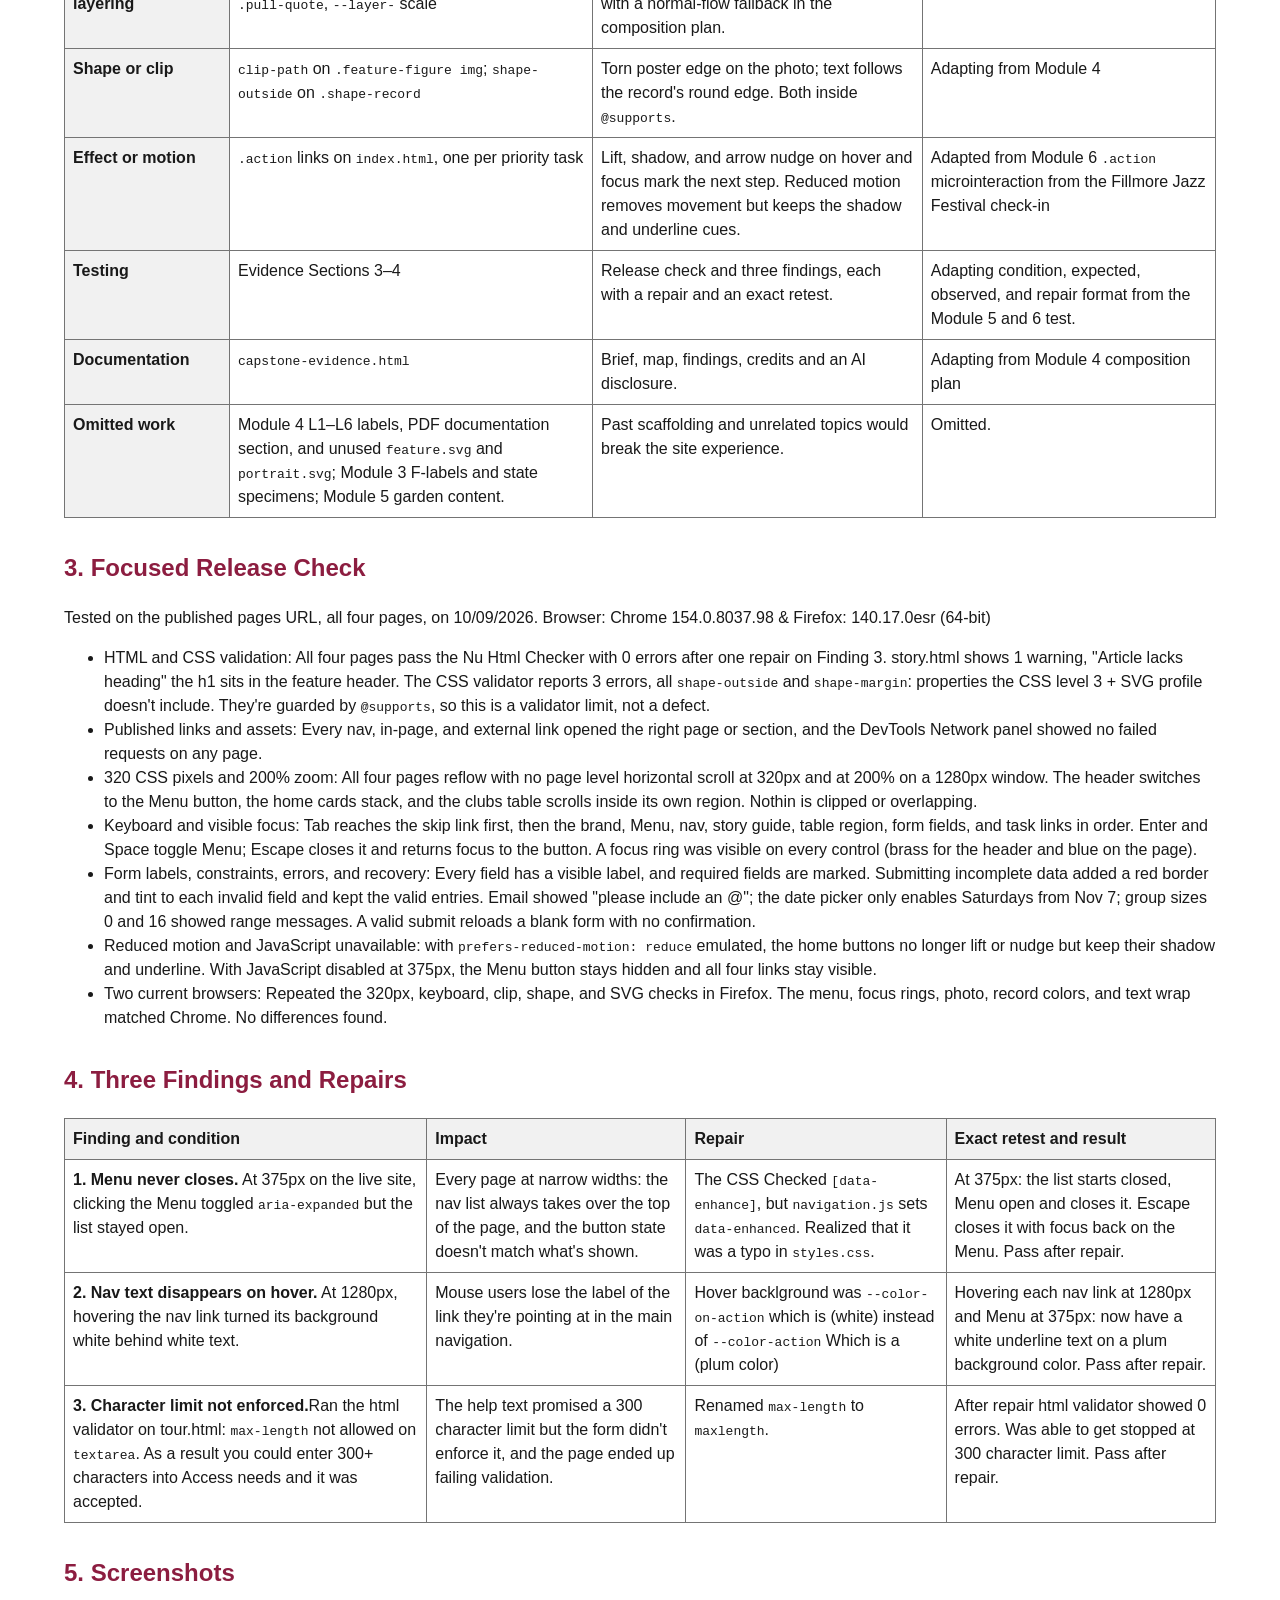
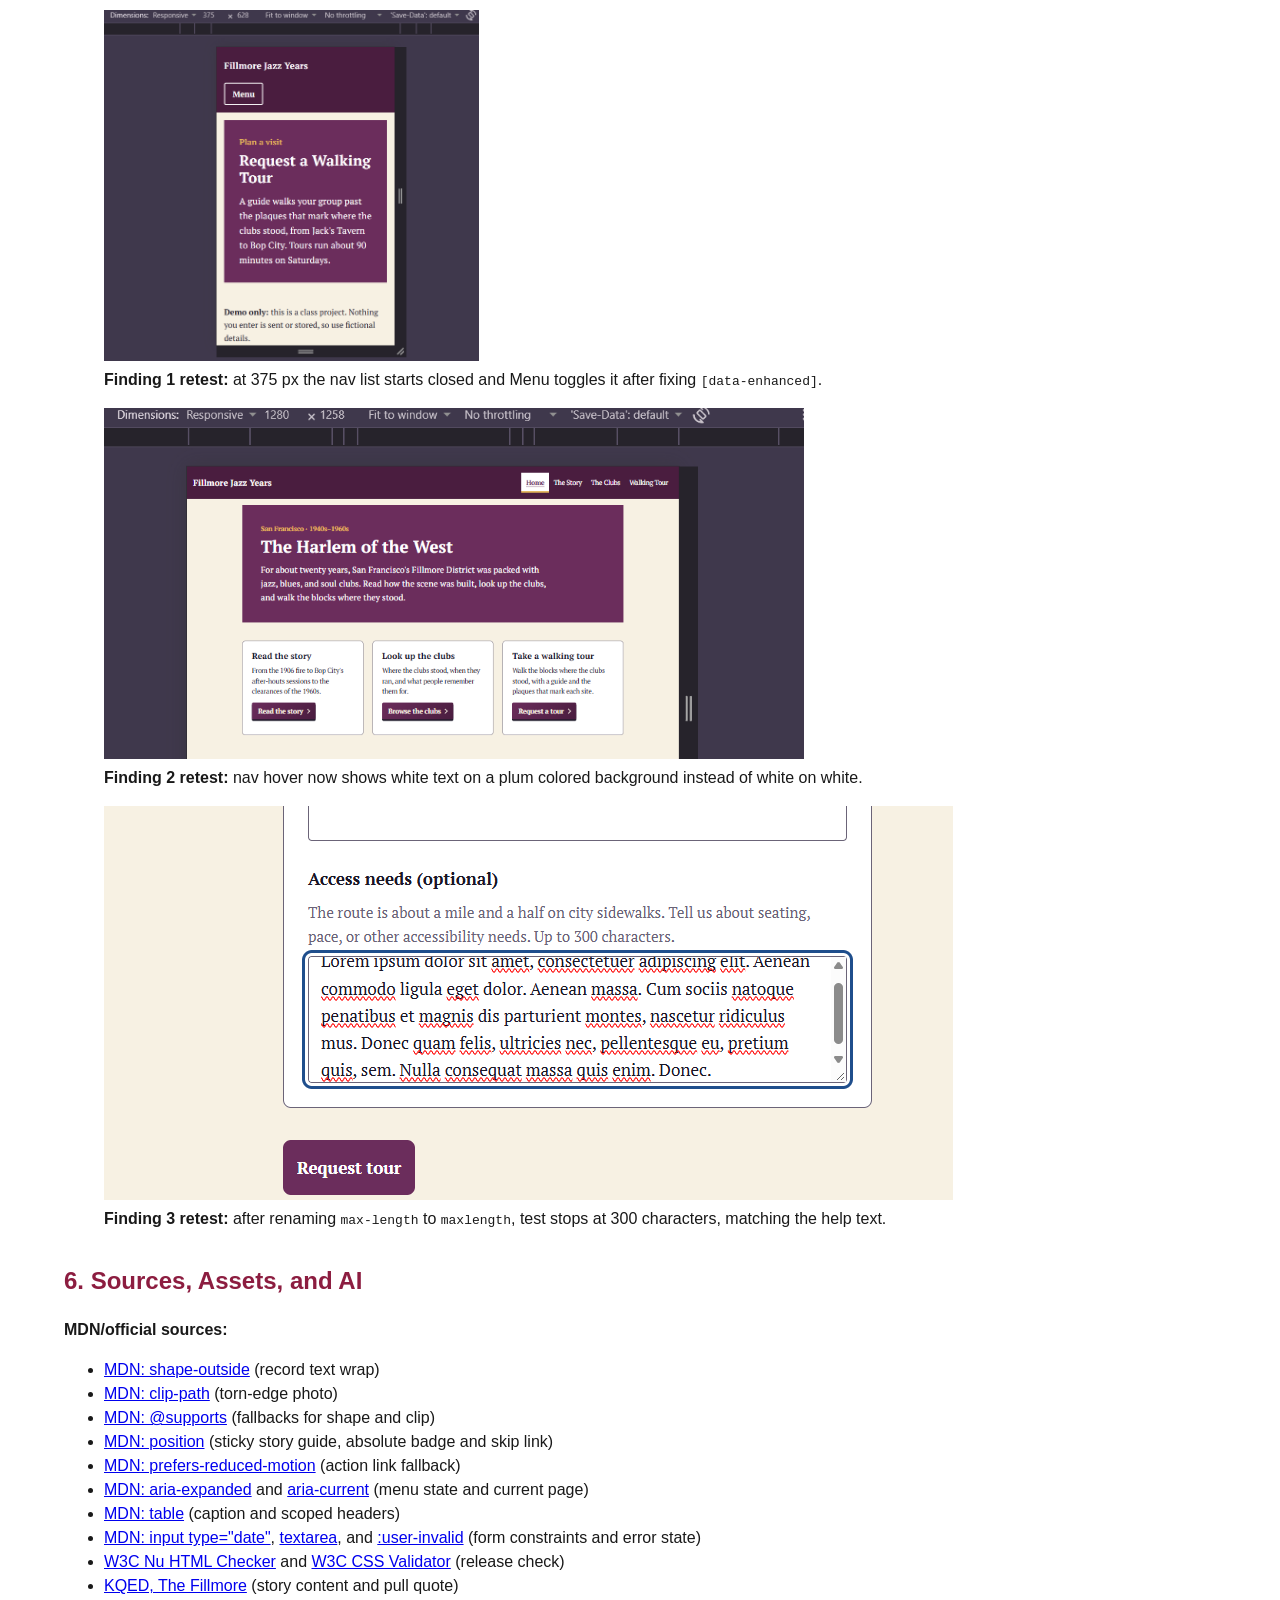
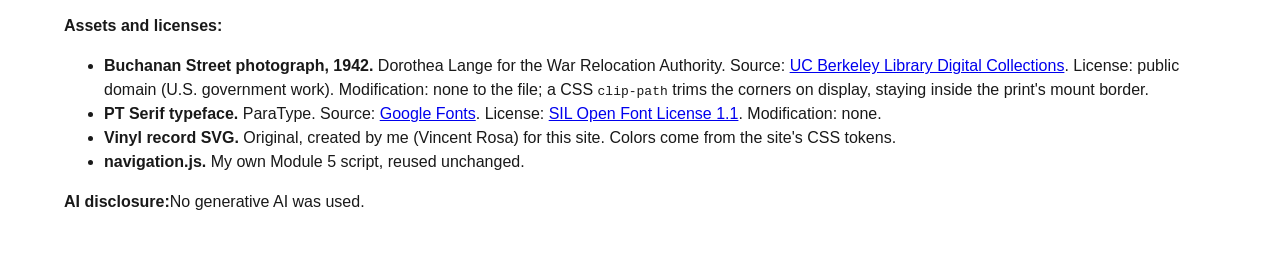
==== commit f0e9ac14: "Added the screenshots and the figure captions, added the sources, assets and AI disclosure" ====
--- a/capstone-evidence.html
+++ b/capstone-evidence.html
@@ -328,13 +328,93 @@
             </section>
             <section>
                 <h2>5. Screenshots</h2>
-                <p>[Insert two or three labeled screenshots. Connect each screenshot to a requirement, test, or repair.]</p>
+                <figure>
+                    <img src="images/finding-1-menu.png"
+                    alt="At 375px, the Menu button with the nav list
+                    closed after the selector repair. "
+                    width="375">
+                    <figcaption>
+                        <strong>Finding 1 retest:</strong> at 375 px the nav list starts closed and Menu
+                        toggles it after fixing <code>[data-enhanced]</code>.
+                    </figcaption>
+                </figure>
+
+                <figure>
+                    <img src="images/finding-2-hover.png"
+                    alt="Desktop header with a hovered nav link showing
+                    white underlined text on a plum background."
+                    width="700">
+                    <figcaption>
+                        <strong>Finding 2 retest:</strong> nav hover now shows white text on a plum 
+                        colored background instead of white on white. 
+                    </figcaption>
+                </figure>
+
+                <figure>
+                    <img src="images/finding-3-maxlength.png"
+                    alt="Access needs textarea filled with pasted placeholder 
+                    text that stops at the 300 character limit.">
+                    <figcaption>
+                        <strong>Finding 3 retest: </strong> after renaming <code>max-length</code>
+                        to <code>maxlength</code>, test stops at 300 characters, matching the help text. 
+                    </figcaption>
+                </figure>
             </section>
             <section>
                 <h2>6. Sources, Assets, and AI</h2>
-                <p><strong>MDN/official sources:</strong> [Concise list with links]</p>
-                <p><strong>Assets and licenses:</strong> [Asset, creator, source, license/permission, and modification]</p>
-                <p><strong>AI disclosure:</strong> [State “No generative AI was used,” or document the tool, purpose, meaningful assistance, verification, and final decision.]</p>
+                <p><strong>MDN/official sources:</strong></p>
+                <ul>
+                    <li><a href="https://developer.mozilla.org/en-US/docs/Web/CSS/shape-outside">MDN: shape-outside</a>
+                        (record text wrap)</li>
+                    <li><a href="https://developer.mozilla.org/en-US/docs/Web/CSS/clip-path">MDN: clip-path</a>
+                        (torn-edge photo)</li>
+                    <li><a href="https://developer.mozilla.org/en-US/docs/Web/CSS/@supports">MDN: @supports</a>
+                        (fallbacks for shape and clip)</li>
+                    <li><a href="https://developer.mozilla.org/en-US/docs/Web/CSS/position">MDN: position</a>
+                        (sticky story guide, absolute badge and skip link)</li>
+                    <li><a href="https://developer.mozilla.org/en-US/docs/Web/CSS/@media/prefers-reduced-motion">MDN: prefers-reduced-motion</a>
+                        (action link fallback)</li>
+                    <li><a href="https://developer.mozilla.org/en-US/docs/Web/Accessibility/ARIA/Attributes/aria-expanded">MDN: aria-expanded</a>
+                        and
+                        <a href="https://developer.mozilla.org/en-US/docs/Web/Accessibility/ARIA/Attributes/aria-current">aria-current</a>
+                        (menu state and current page)</li>
+                    <li><a href="https://developer.mozilla.org/en-US/docs/Web/HTML/Element/table">MDN: table</a>
+                        (caption and scoped headers)</li>
+                    <li><a href="https://developer.mozilla.org/en-US/docs/Web/HTML/Element/input/date">MDN: input type="date"</a>,
+                        <a href="https://developer.mozilla.org/en-US/docs/Web/HTML/Element/textarea">textarea</a>,
+                        and
+                        <a href="https://developer.mozilla.org/en-US/docs/Web/CSS/:user-invalid">:user-invalid</a>
+                        (form constraints and error state)</li>
+                    <li><a href="https://validator.w3.org/nu/">W3C Nu HTML Checker</a>
+                        and
+                        <a href="https://jigsaw.w3.org/css-validator/">W3C CSS Validator</a>
+                        (release check)</li>
+                    <li><a href="https://www.pbs.org/kqed/fillmore/learning/music/swing.html">KQED, The Fillmore</a>
+                        (story content and pull quote)</li>
+                </ul>                
+                <p><strong>Assets and licenses:</strong></p>
+<ul>
+                    <li><strong>Buchanan Street photograph, 1942.</strong>
+                        Dorothea Lange for the War Relocation Authority.
+                        Source:
+                        <a href="https://digicoll.lib.berkeley.edu/record/110904">UC Berkeley Library Digital Collections</a>.
+                        License: public domain (U.S. government work).
+                        Modification: none to the file; a CSS
+                        <code>clip-path</code> trims the corners on
+                        display, staying inside the print's mount border.</li>
+                    <li><strong>PT Serif typeface.</strong> ParaType.
+                        Source:
+                        <a href="https://fonts.google.com/specimen/PT+Serif">Google Fonts</a>.
+                        License:
+                        <a href="https://openfontlicense.org/">SIL Open Font License 1.1</a>.
+                        Modification: none.</li>
+                    <li><strong>Vinyl record SVG.</strong> Original,
+                        created by me (Vincent Rosa) for this site. Colors come
+                        from the site's CSS tokens.</li>
+                    <li><strong>navigation.js.</strong> My own Module 5
+                        script, reused unchanged.</li>
+                </ul>
+                <p><strong>AI disclosure:</strong>No generative AI was used. </p>
             </section>
         </main>
     </body>
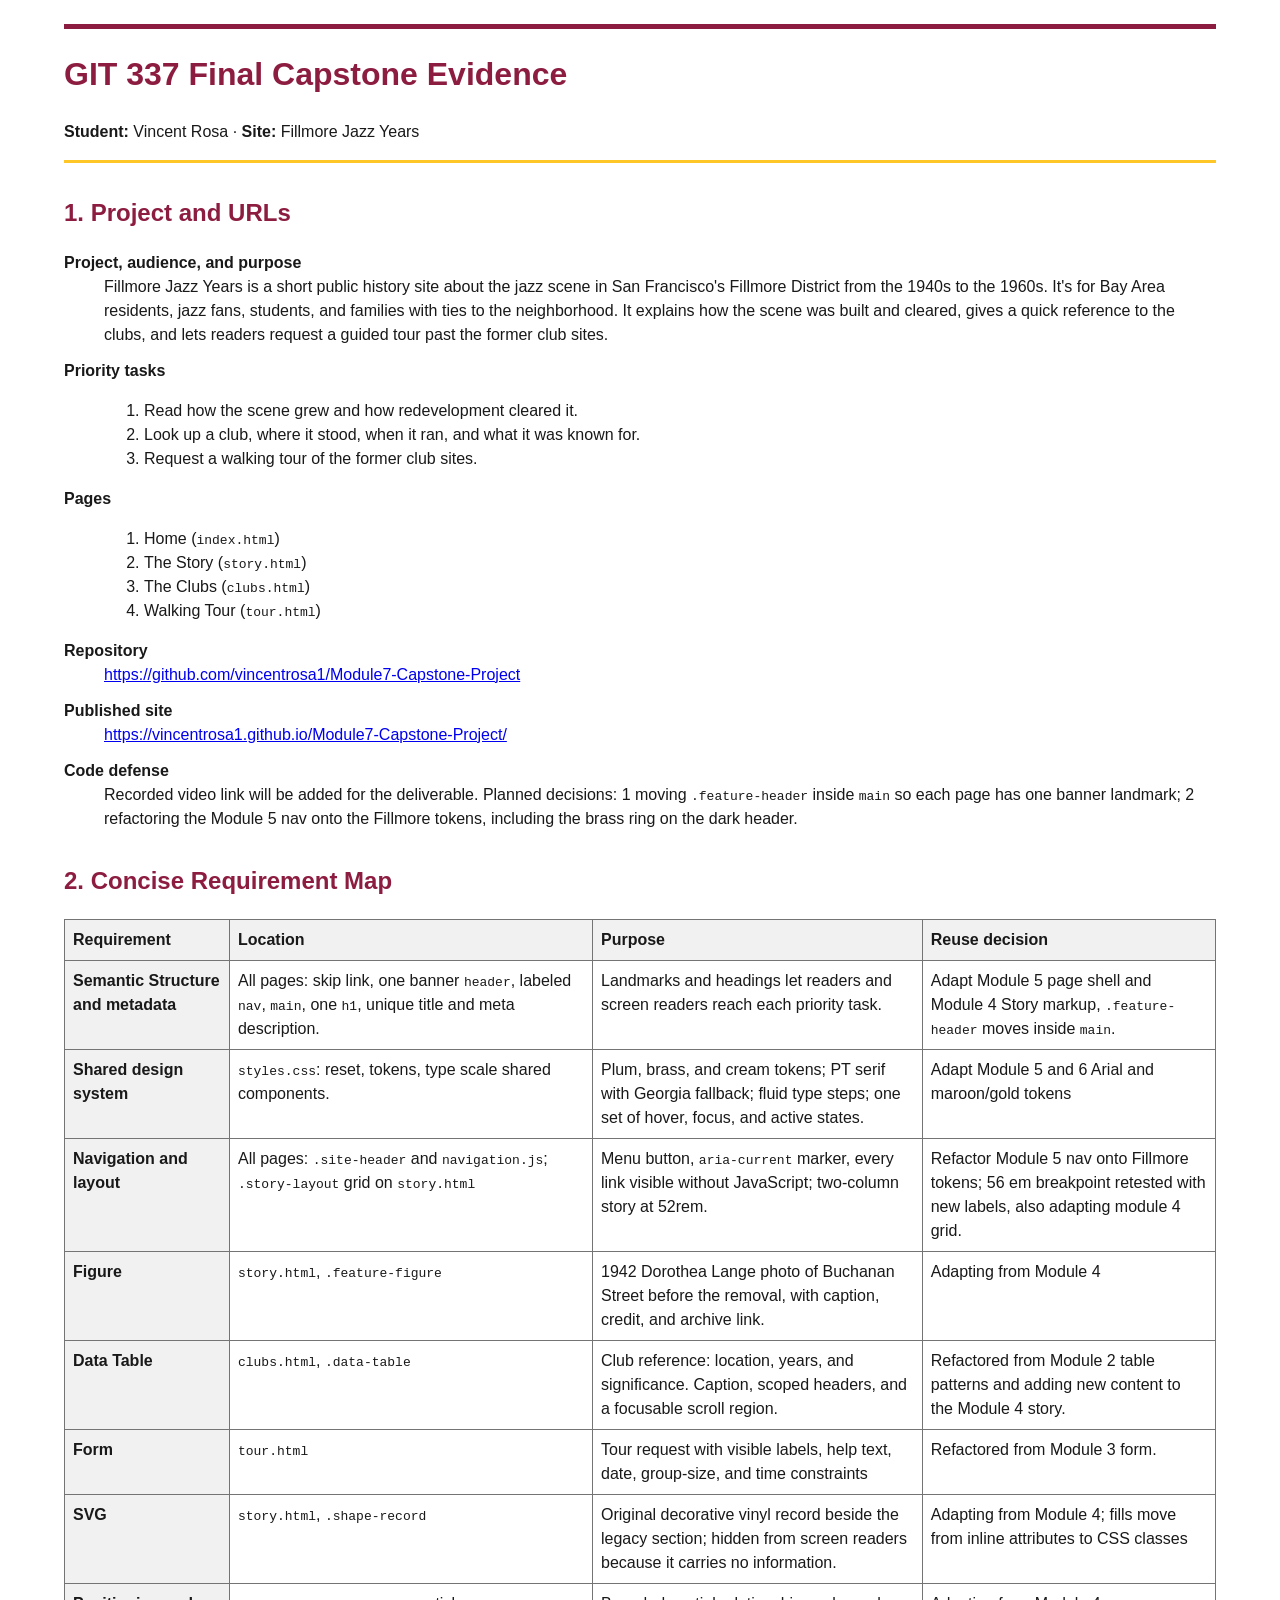
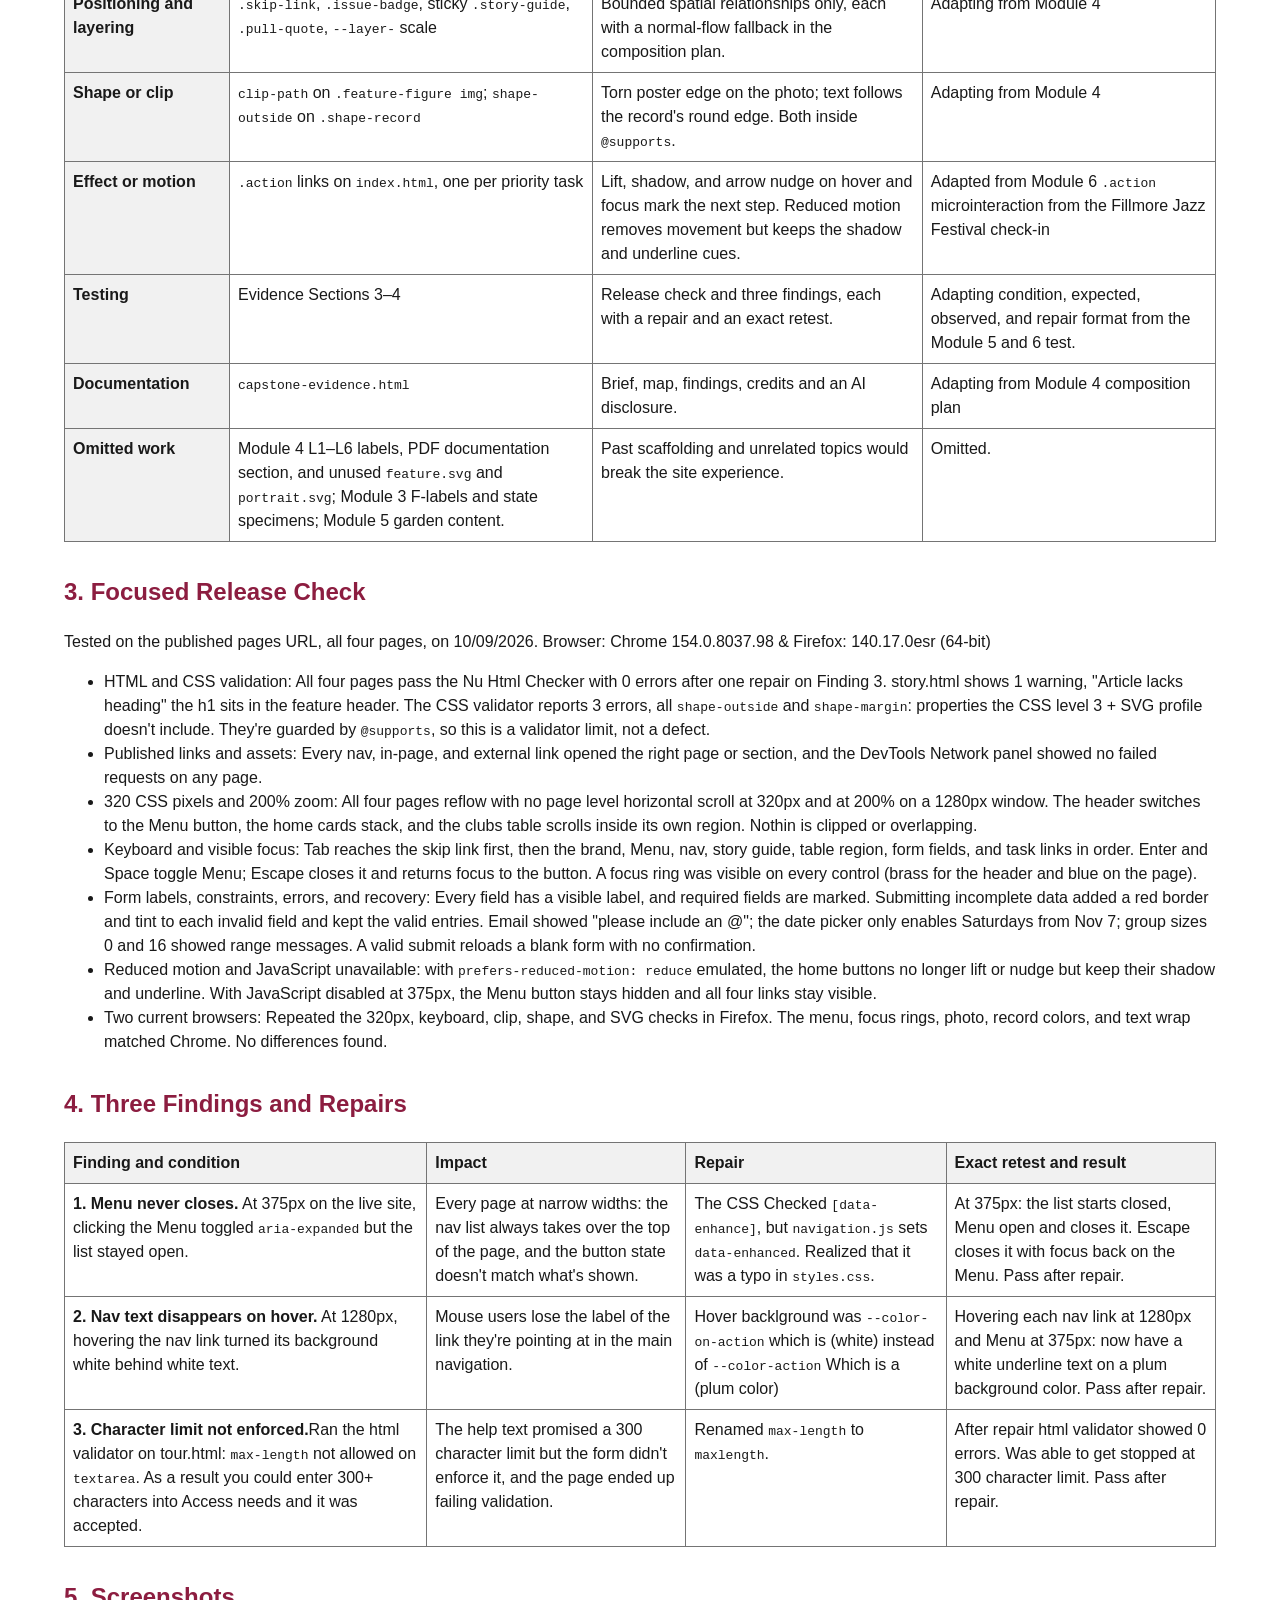
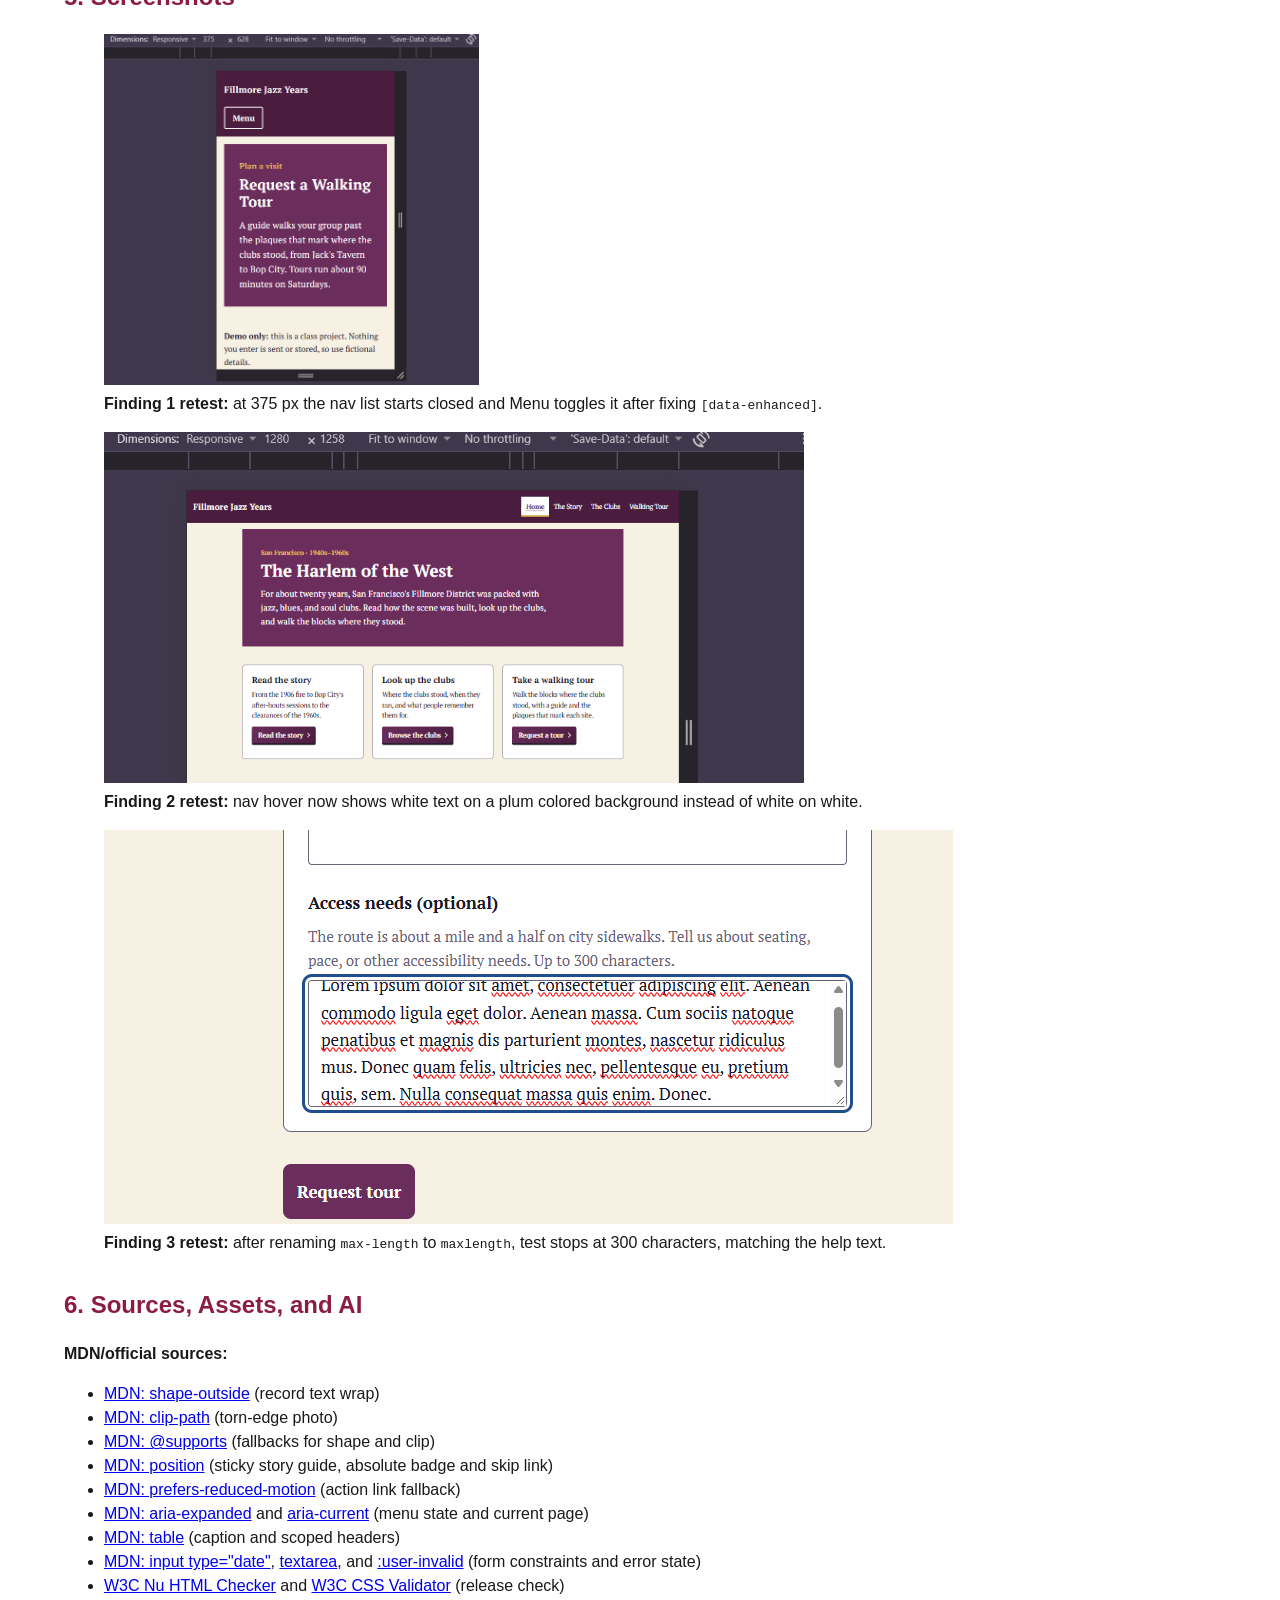
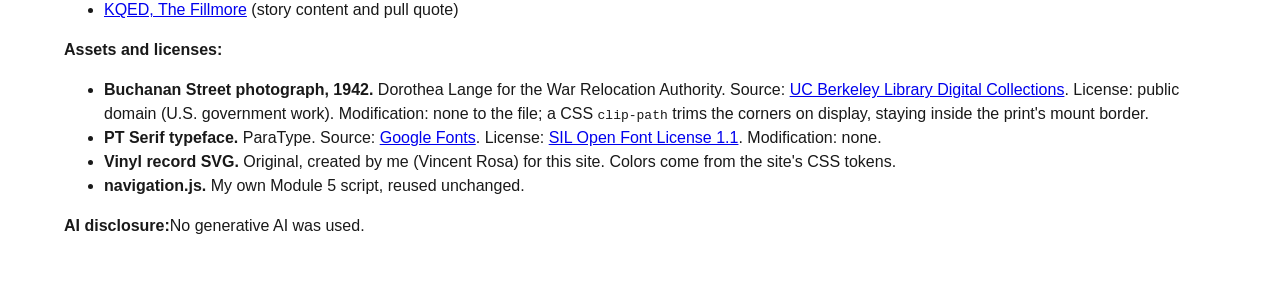
==== commit 8367f8de: "Adding plan for the code defense video link for the final evidence for the deliverable submission." ====
--- a/capstone-evidence.html
+++ b/capstone-evidence.html
@@ -58,7 +58,9 @@
                         </a>
                     </dd>
                     <dt>Code defense</dt>
-                    <dd>Will update with a working URL when Code defense video is created for the final evidence. </dd>
+                    <dd>Recorded video link will be added for the deliverable. Planned decisions: 1 moving <code>.feature-header</code> inside
+                    <code>main</code> so each page has one banner landmark; 2 refactoring the Module 5 nav onto the Fillmore tokens, including the brass ring
+                     on the dark header.</dd>
                 </dl>
             </section>
             <section>
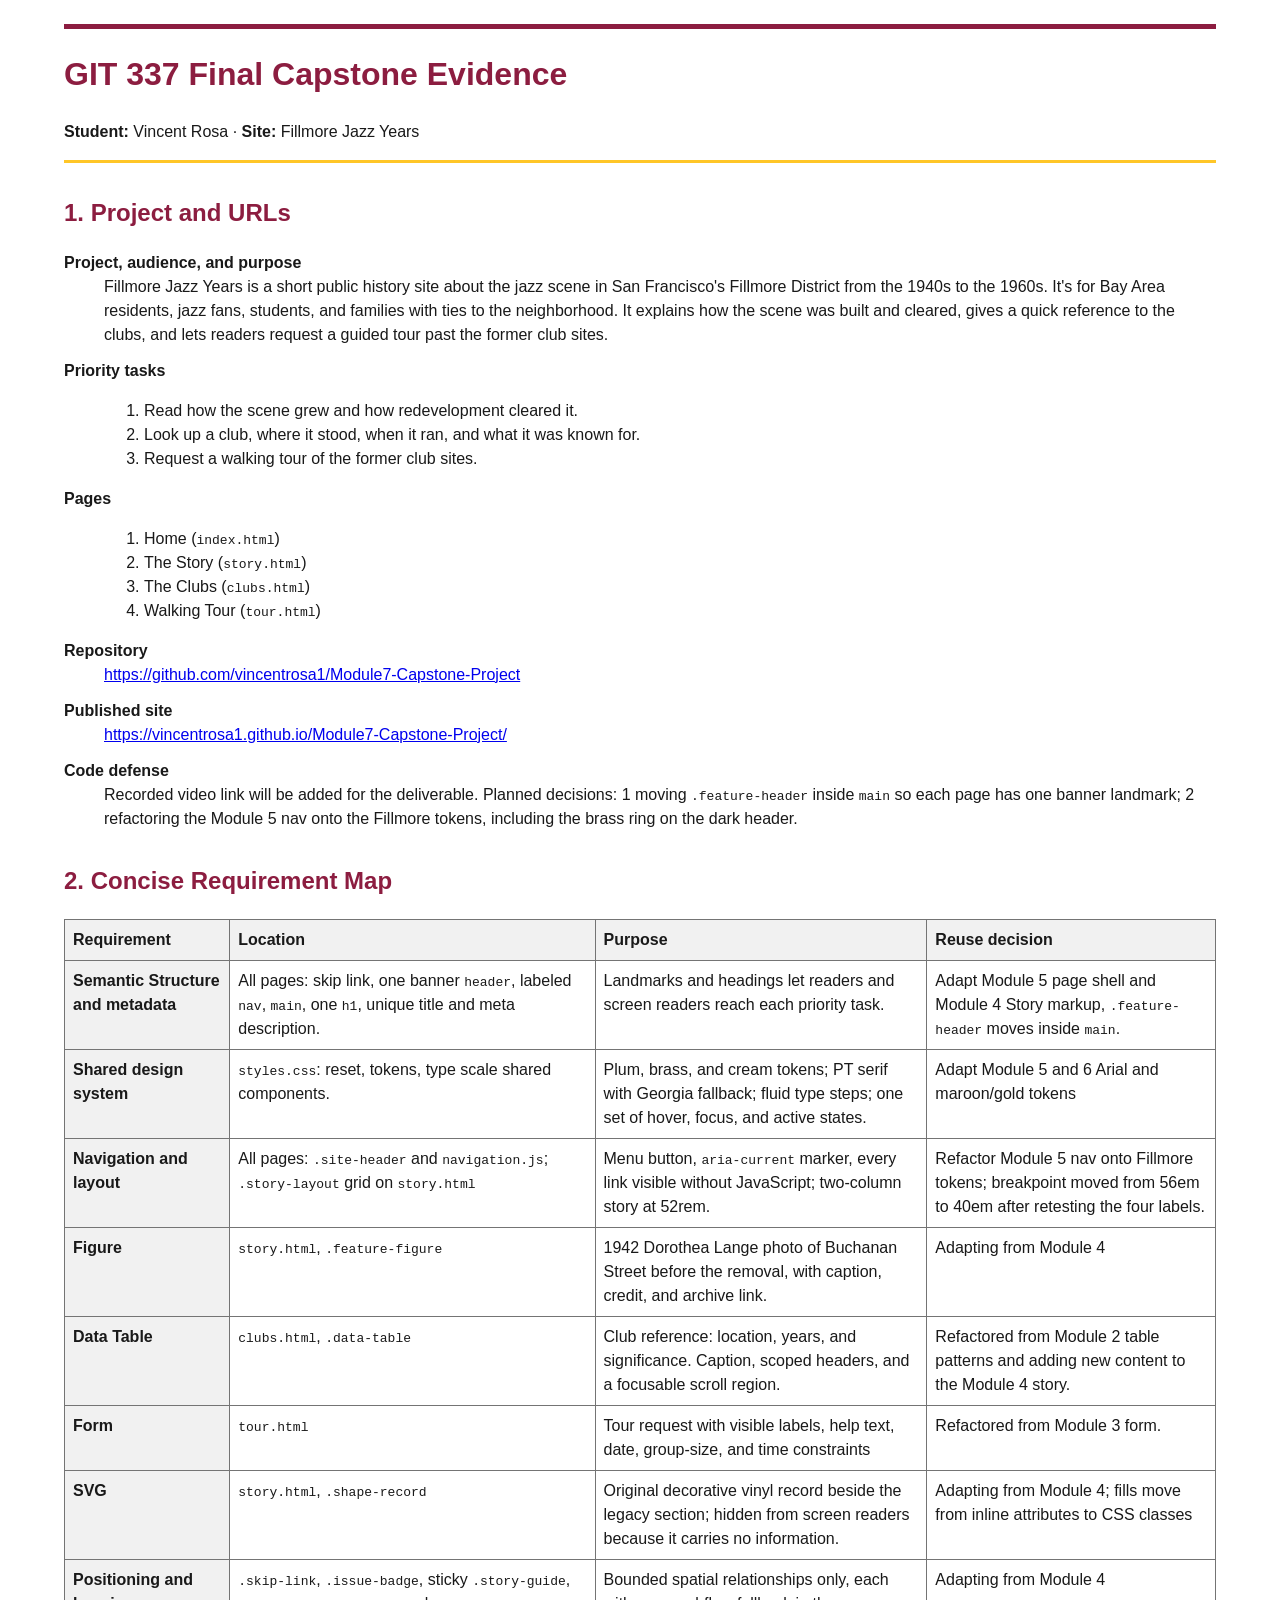
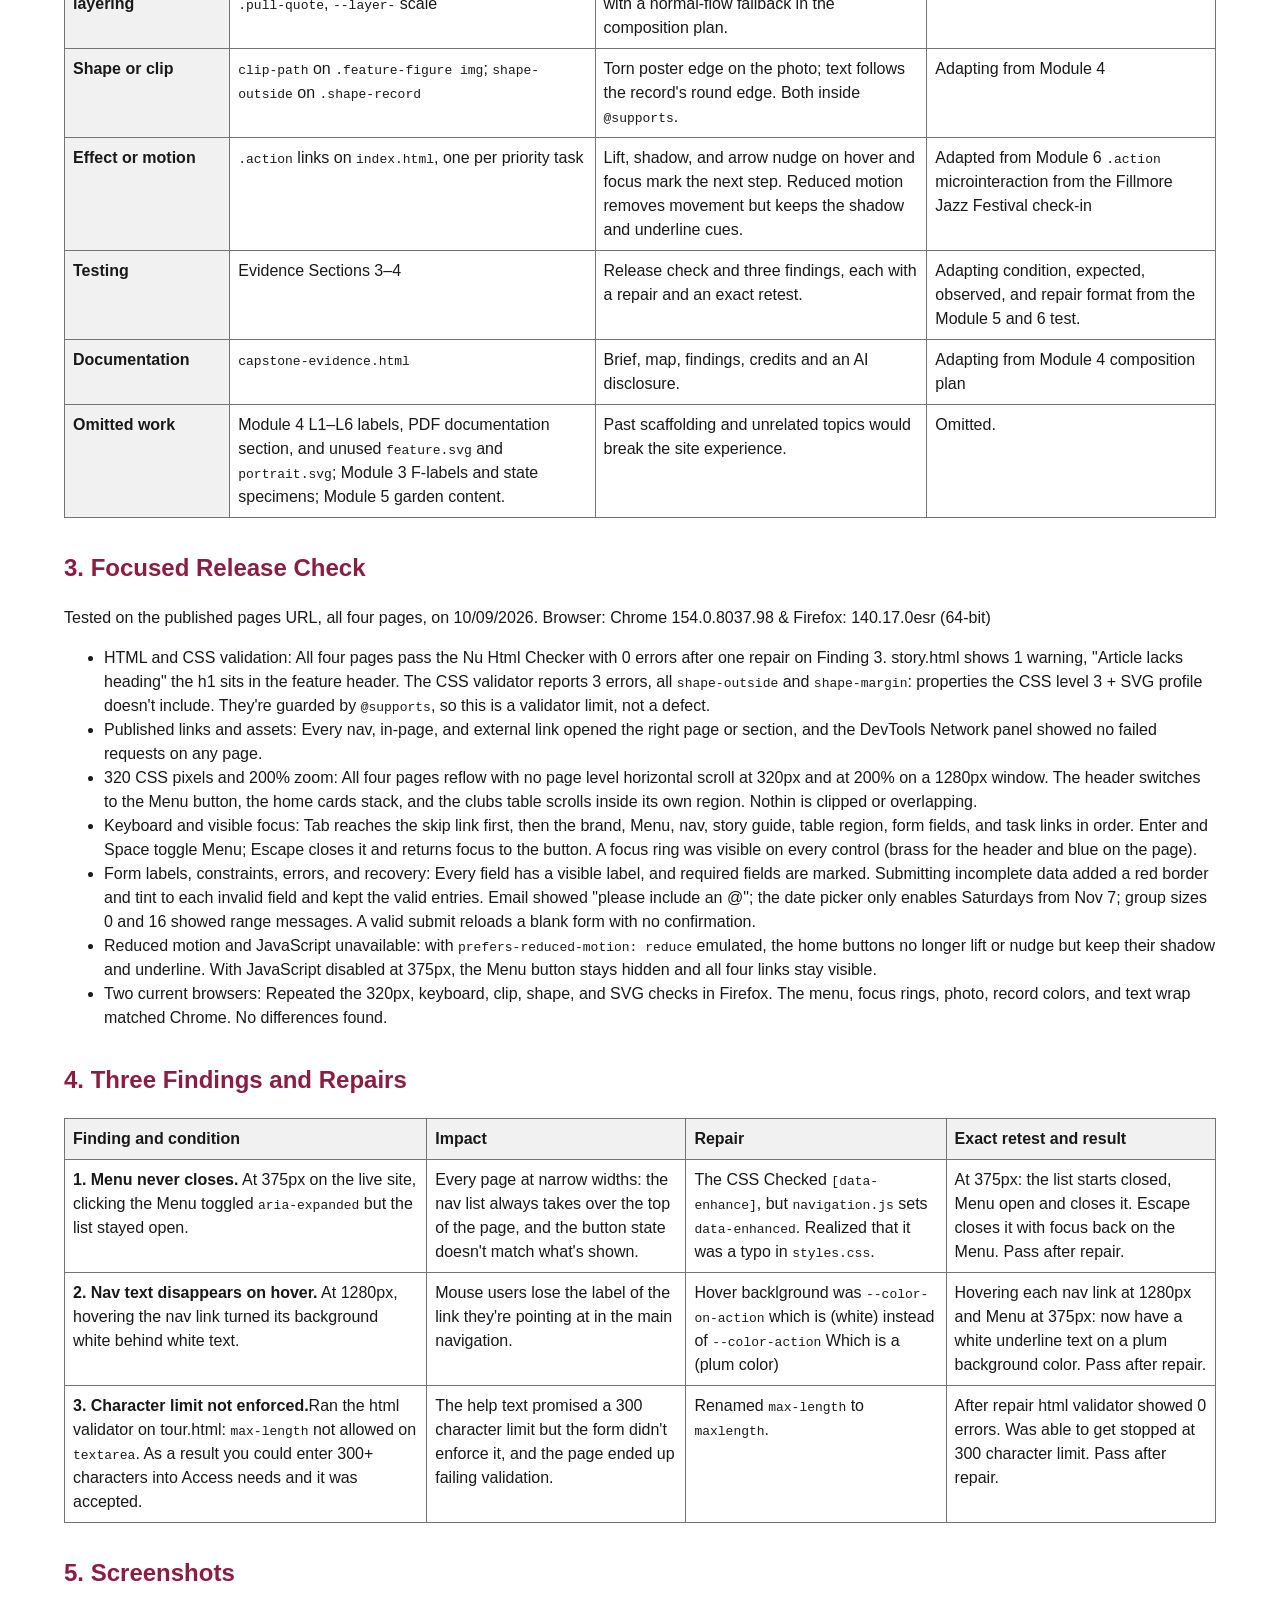
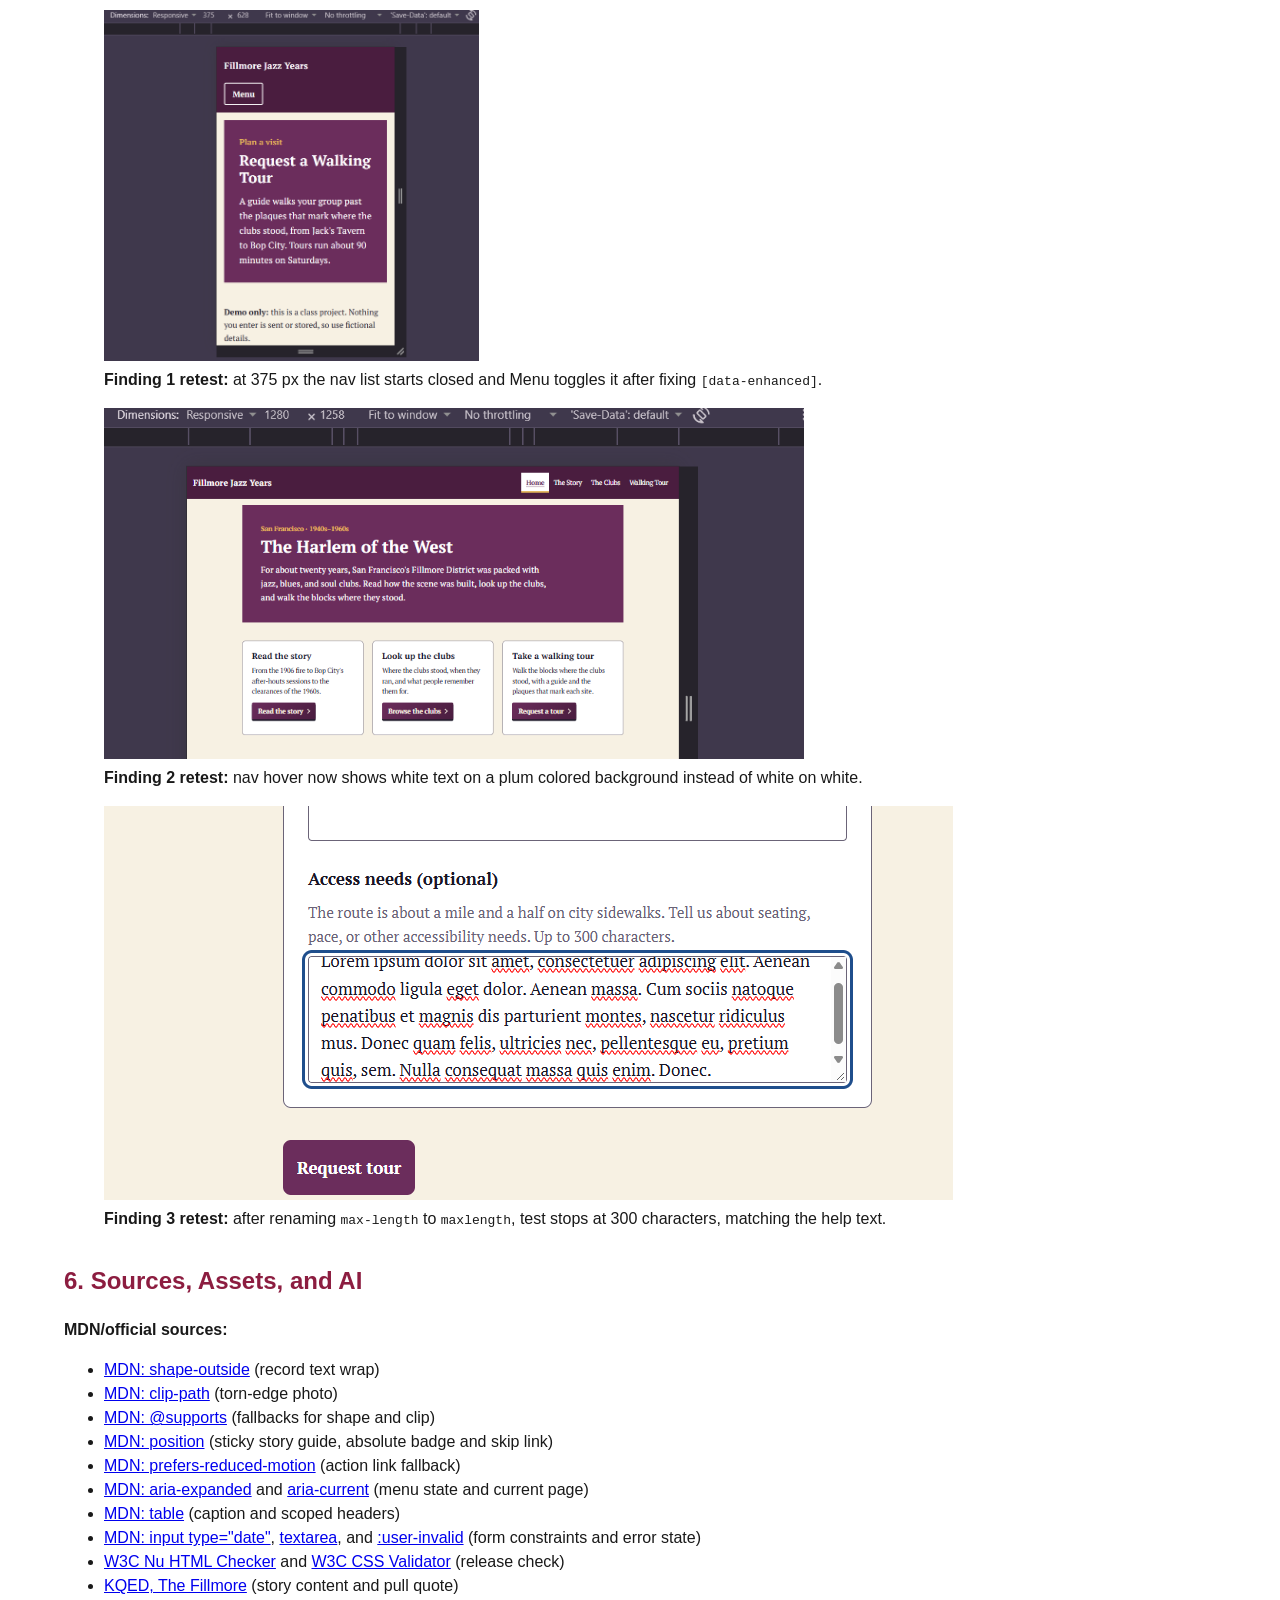
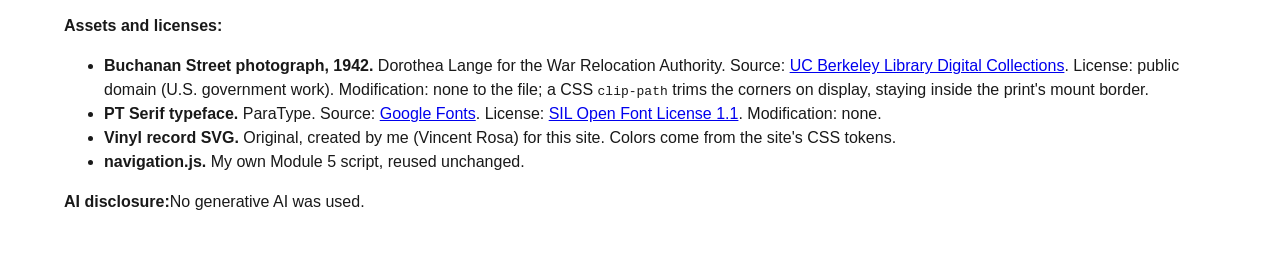
==== commit 71dd00c8: "Changing the evidence section 2 nav reuse decision to show what was refactored, breakpoint changed f" ====
--- a/capstone-evidence.html
+++ b/capstone-evidence.html
@@ -109,8 +109,8 @@
                             </td>
                             <td>Menu button, <code>aria-current</code> marker, every link visible
                             without JavaScript; two-column story at 52rem. </td>
-                            <td>Refactor Module 5 nav onto Fillmore tokens; 56 em breakpoint retested
-                                with new labels, also adapting module 4 grid. 
+                            <td>Refactor Module 5 nav onto Fillmore tokens; breakpoint moved from 56em
+                                to 40em after retesting the four labels. 
                             </td>
                         </tr>
 
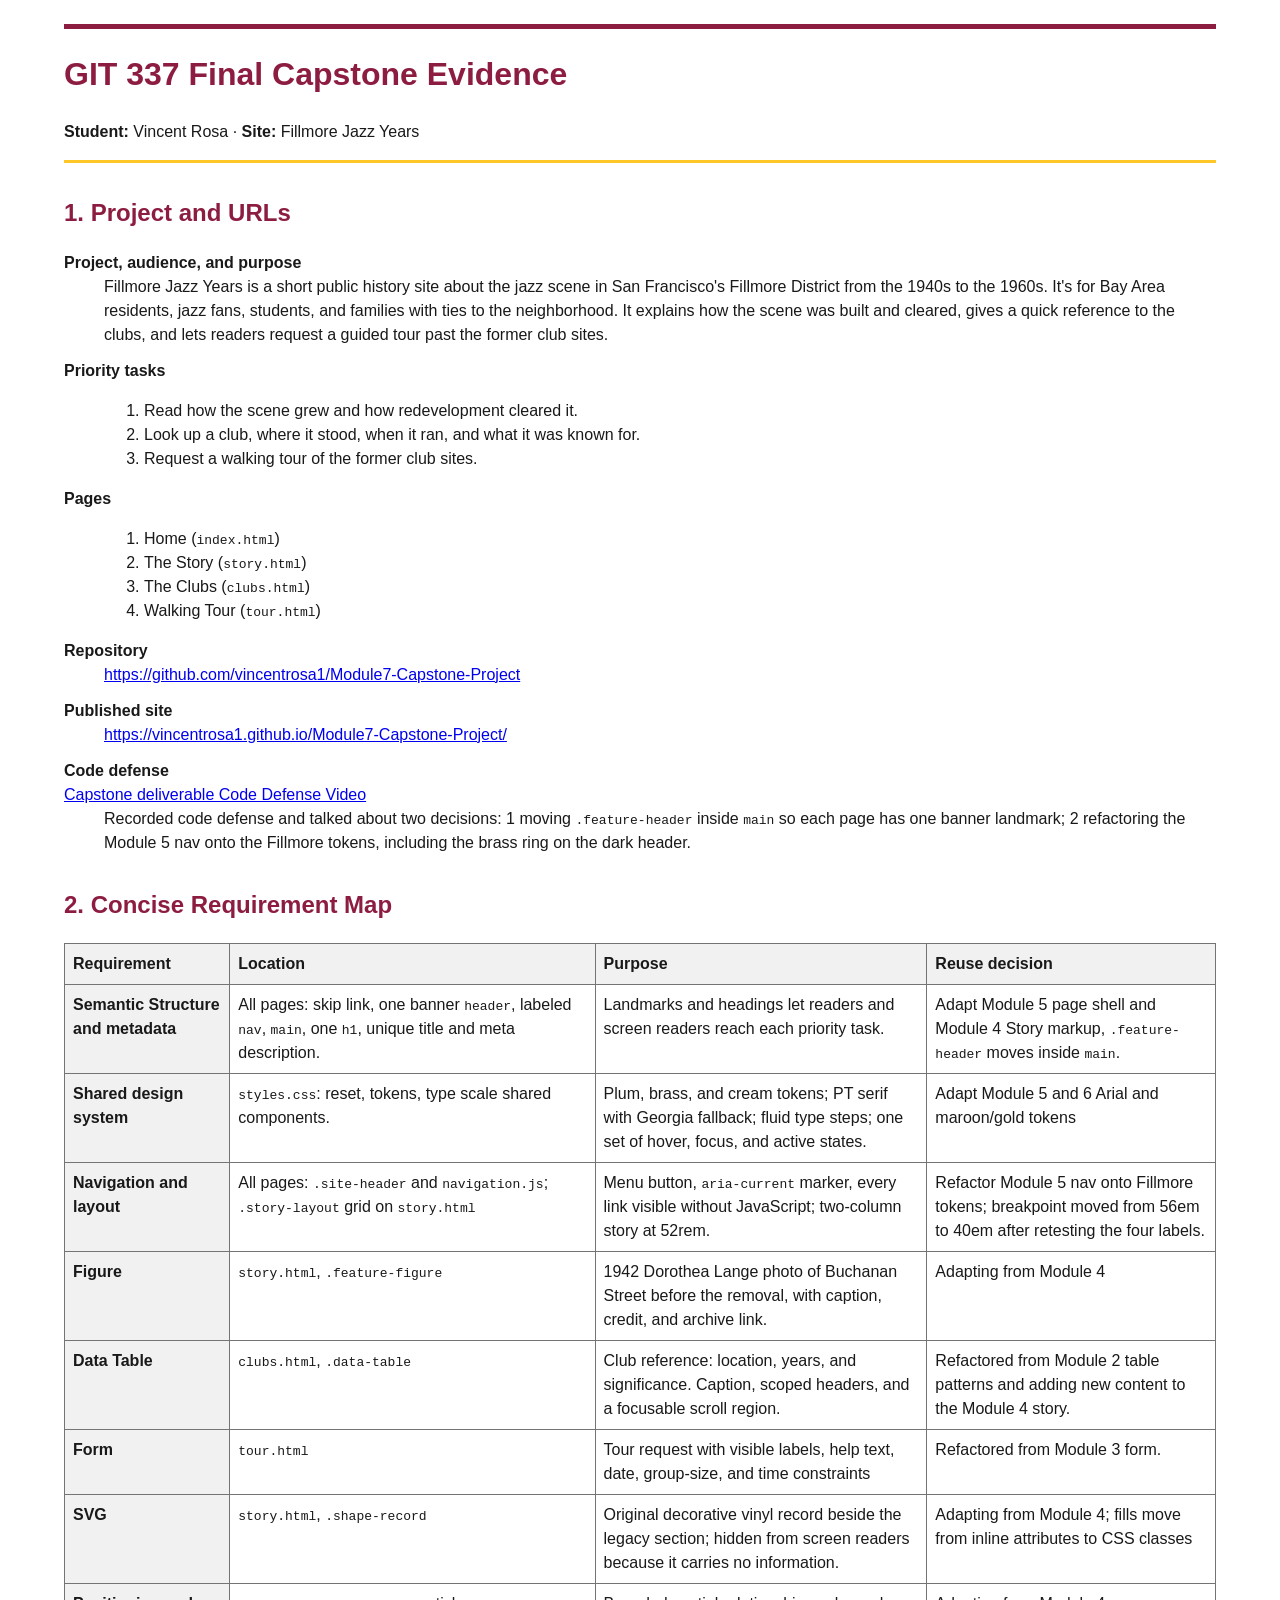
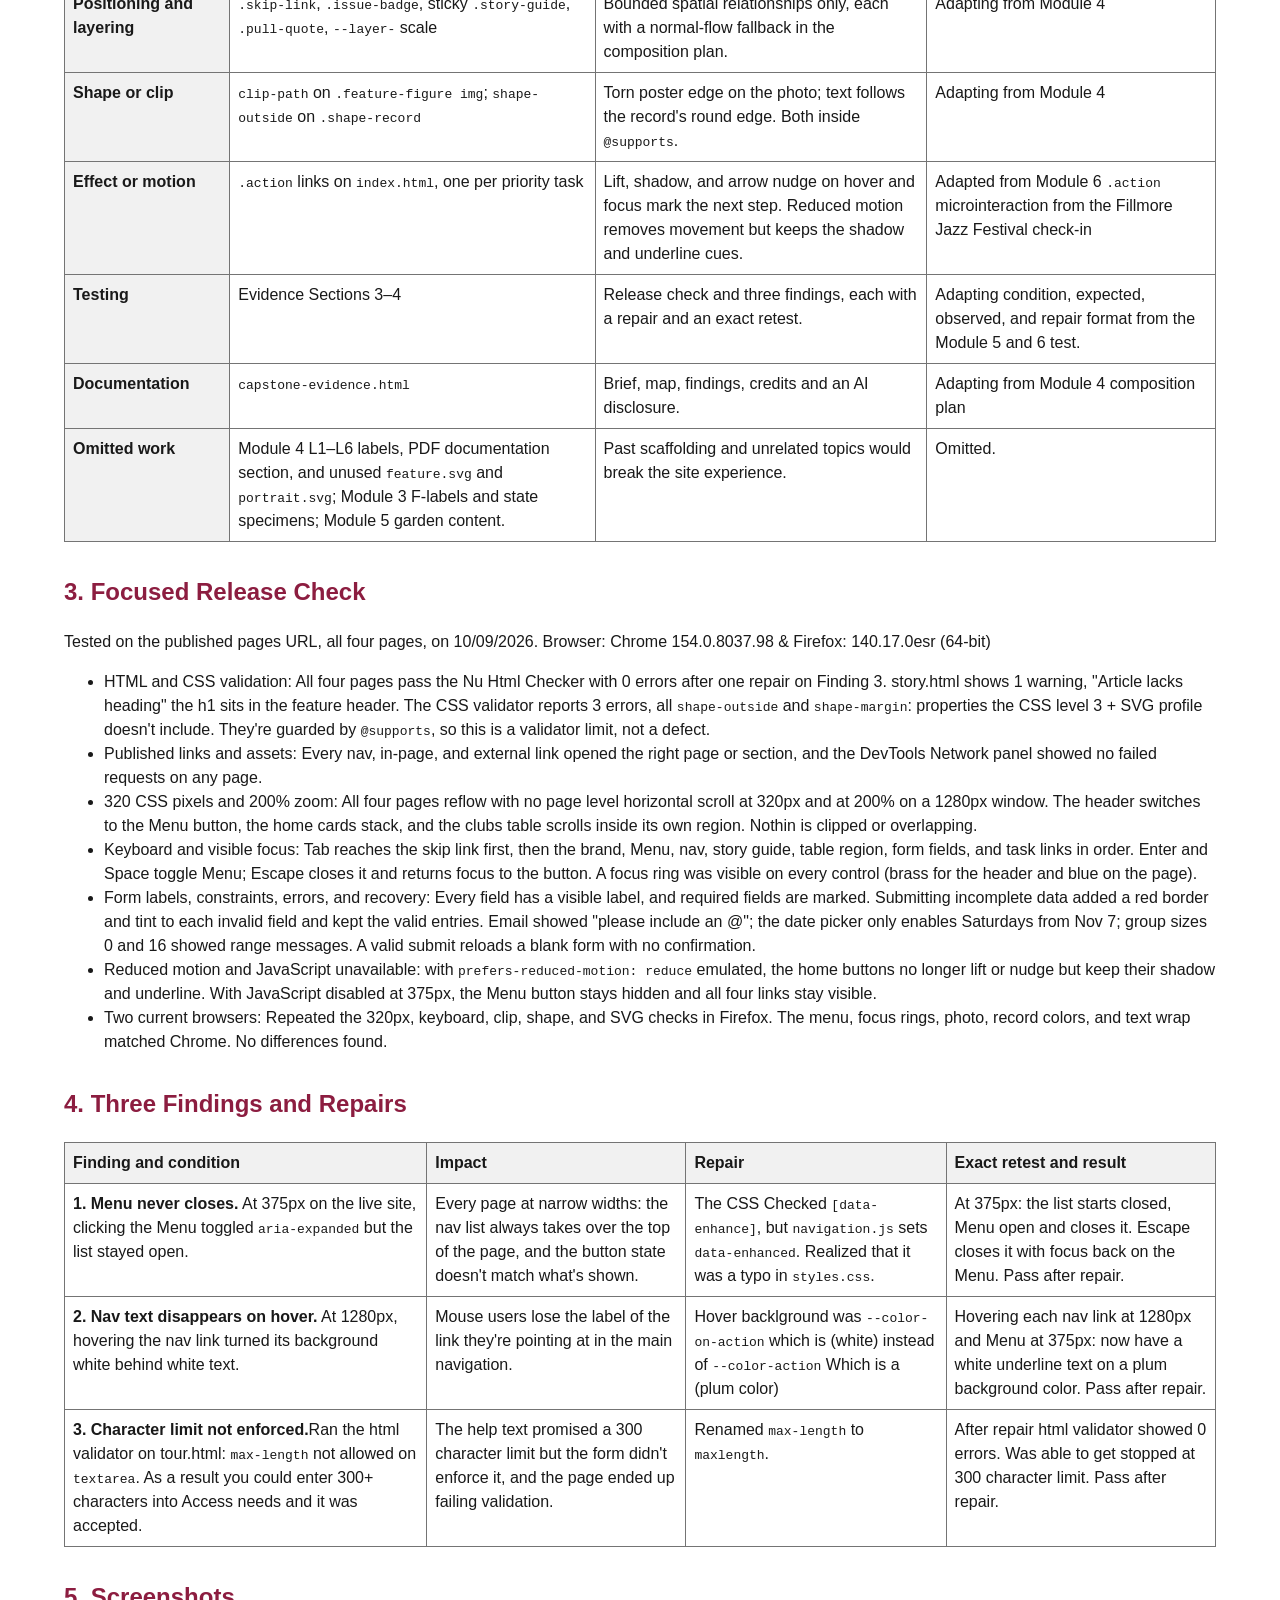
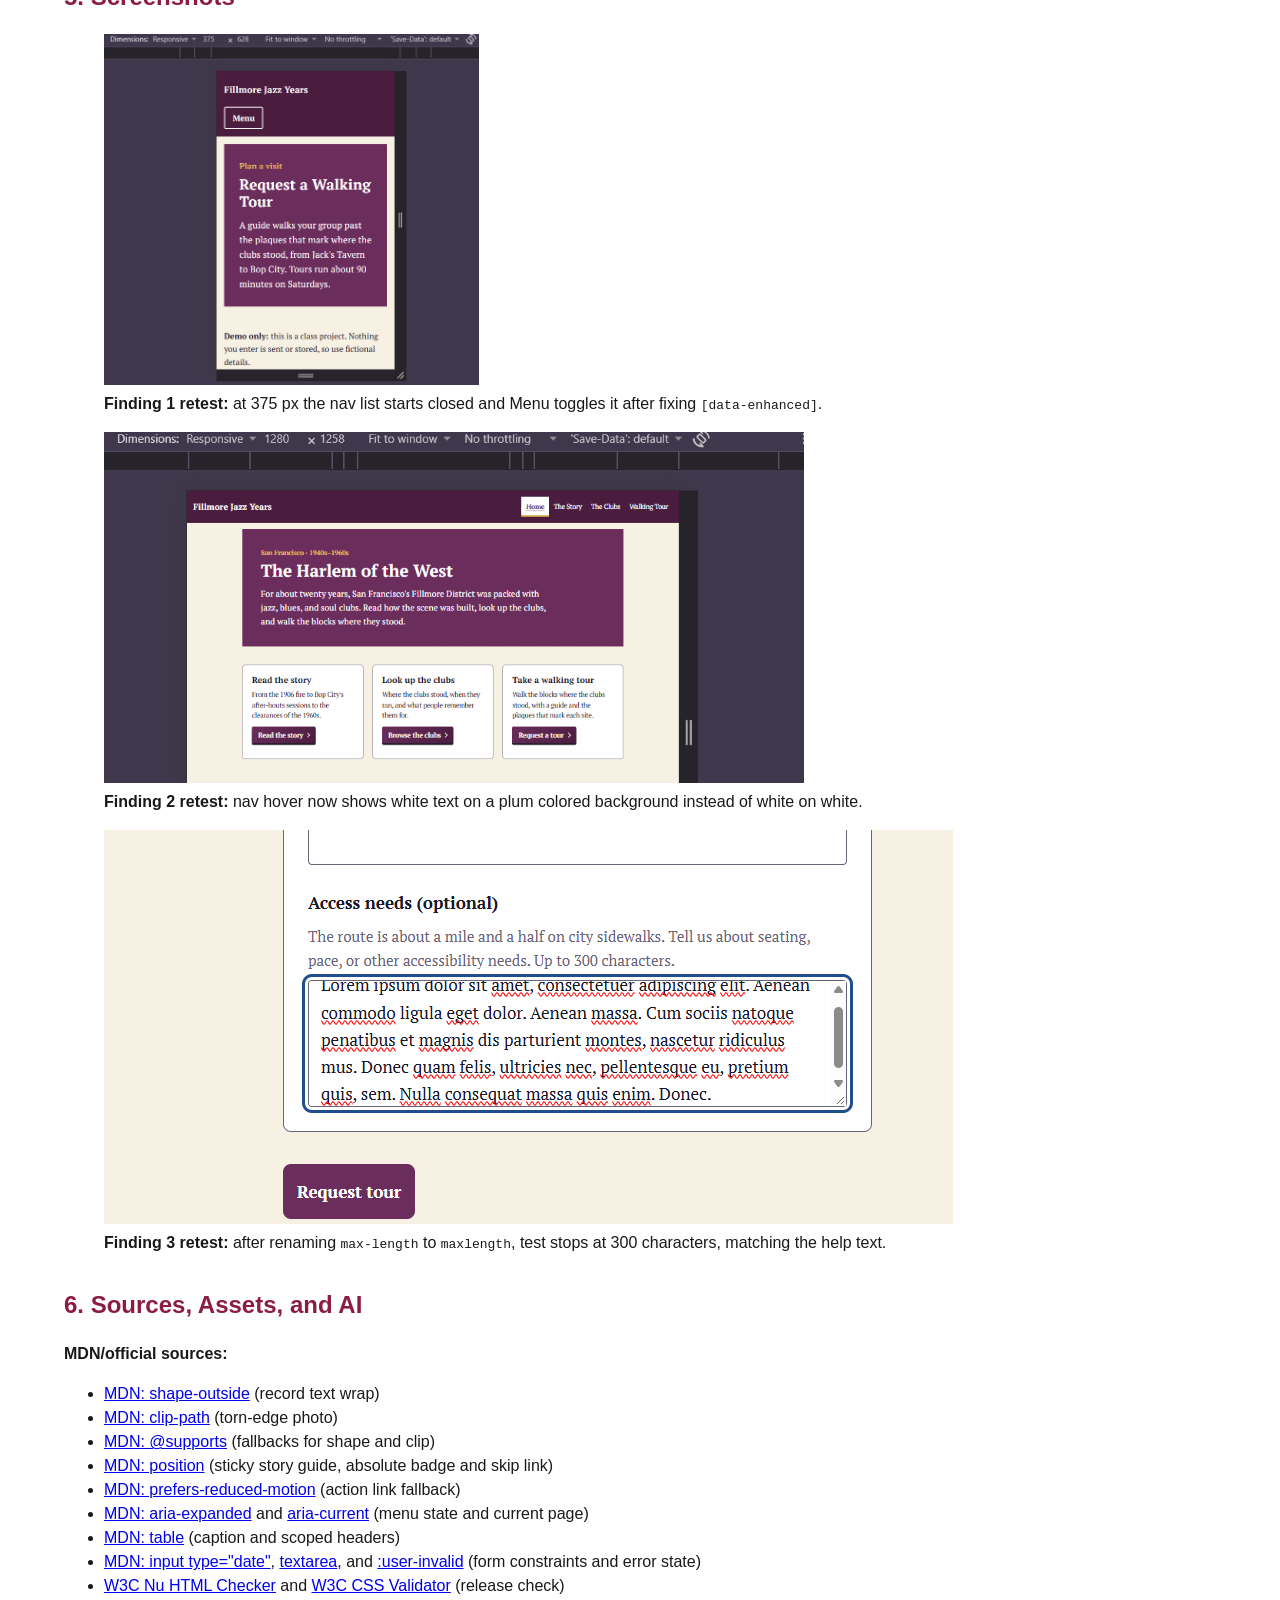
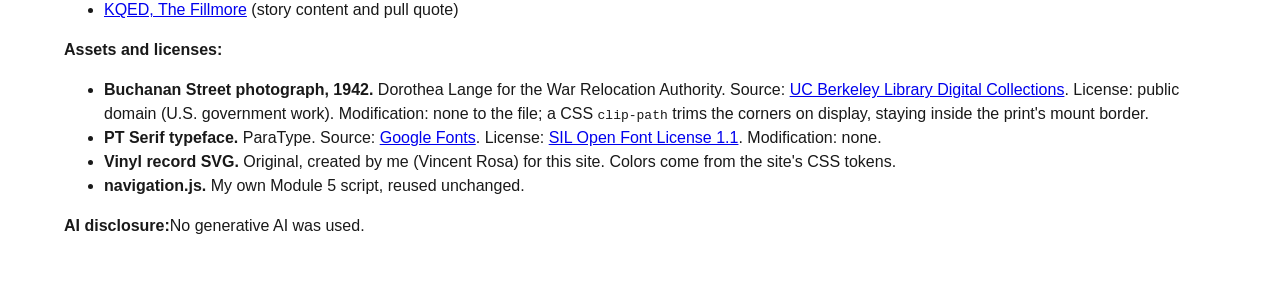
==== commit e82a002d: "Added the code defense video link and updated the evidence file with the link" ====
--- a/capstone-evidence.html
+++ b/capstone-evidence.html
@@ -58,7 +58,8 @@
                         </a>
                     </dd>
                     <dt>Code defense</dt>
-                    <dd>Recorded video link will be added for the deliverable. Planned decisions: 1 moving <code>.feature-header</code> inside
+                    <a href="https://youtu.be/--Y-U8Kv_Co?si=hv_bhmFzv1KJp69b">Capstone deliverable Code Defense Video</a>
+                    <dd>Recorded code defense and talked about two decisions: 1 moving <code>.feature-header</code> inside
                     <code>main</code> so each page has one banner landmark; 2 refactoring the Module 5 nav onto the Fillmore tokens, including the brass ring
                      on the dark header.</dd>
                 </dl>
